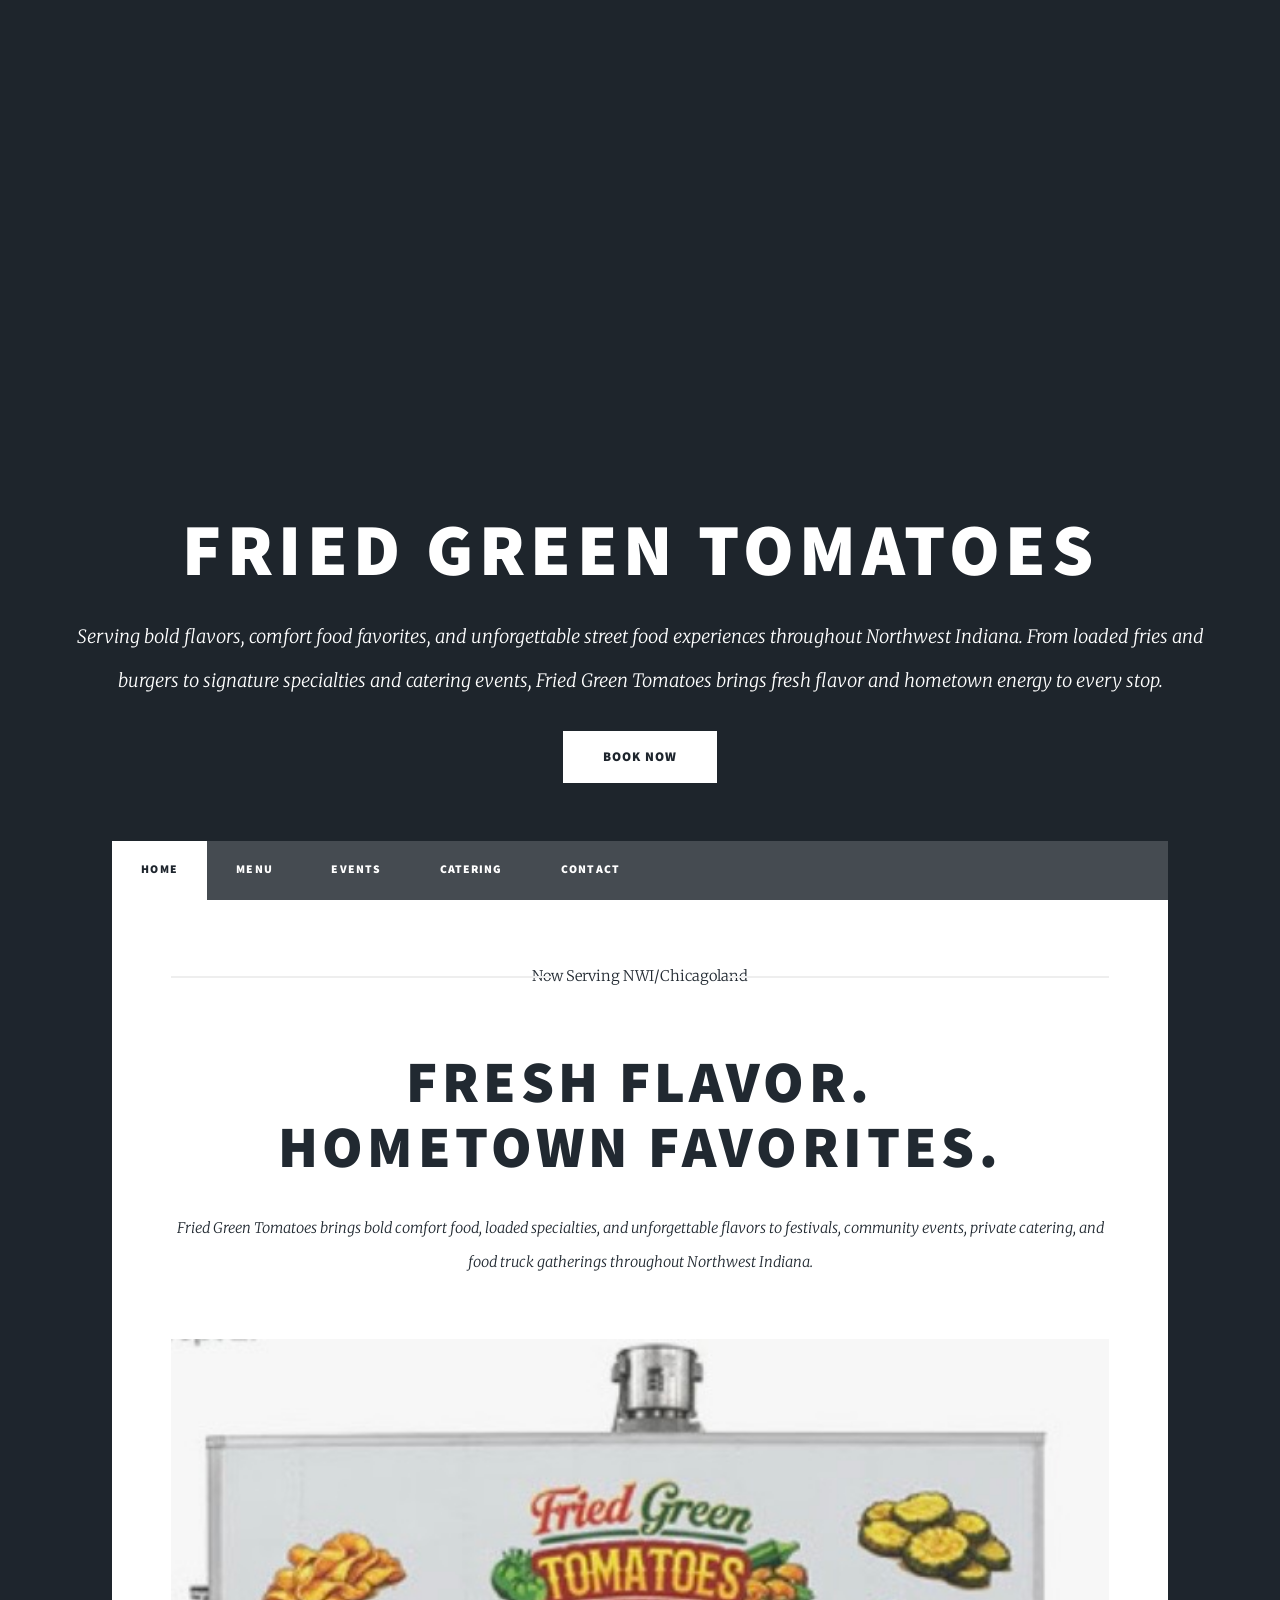
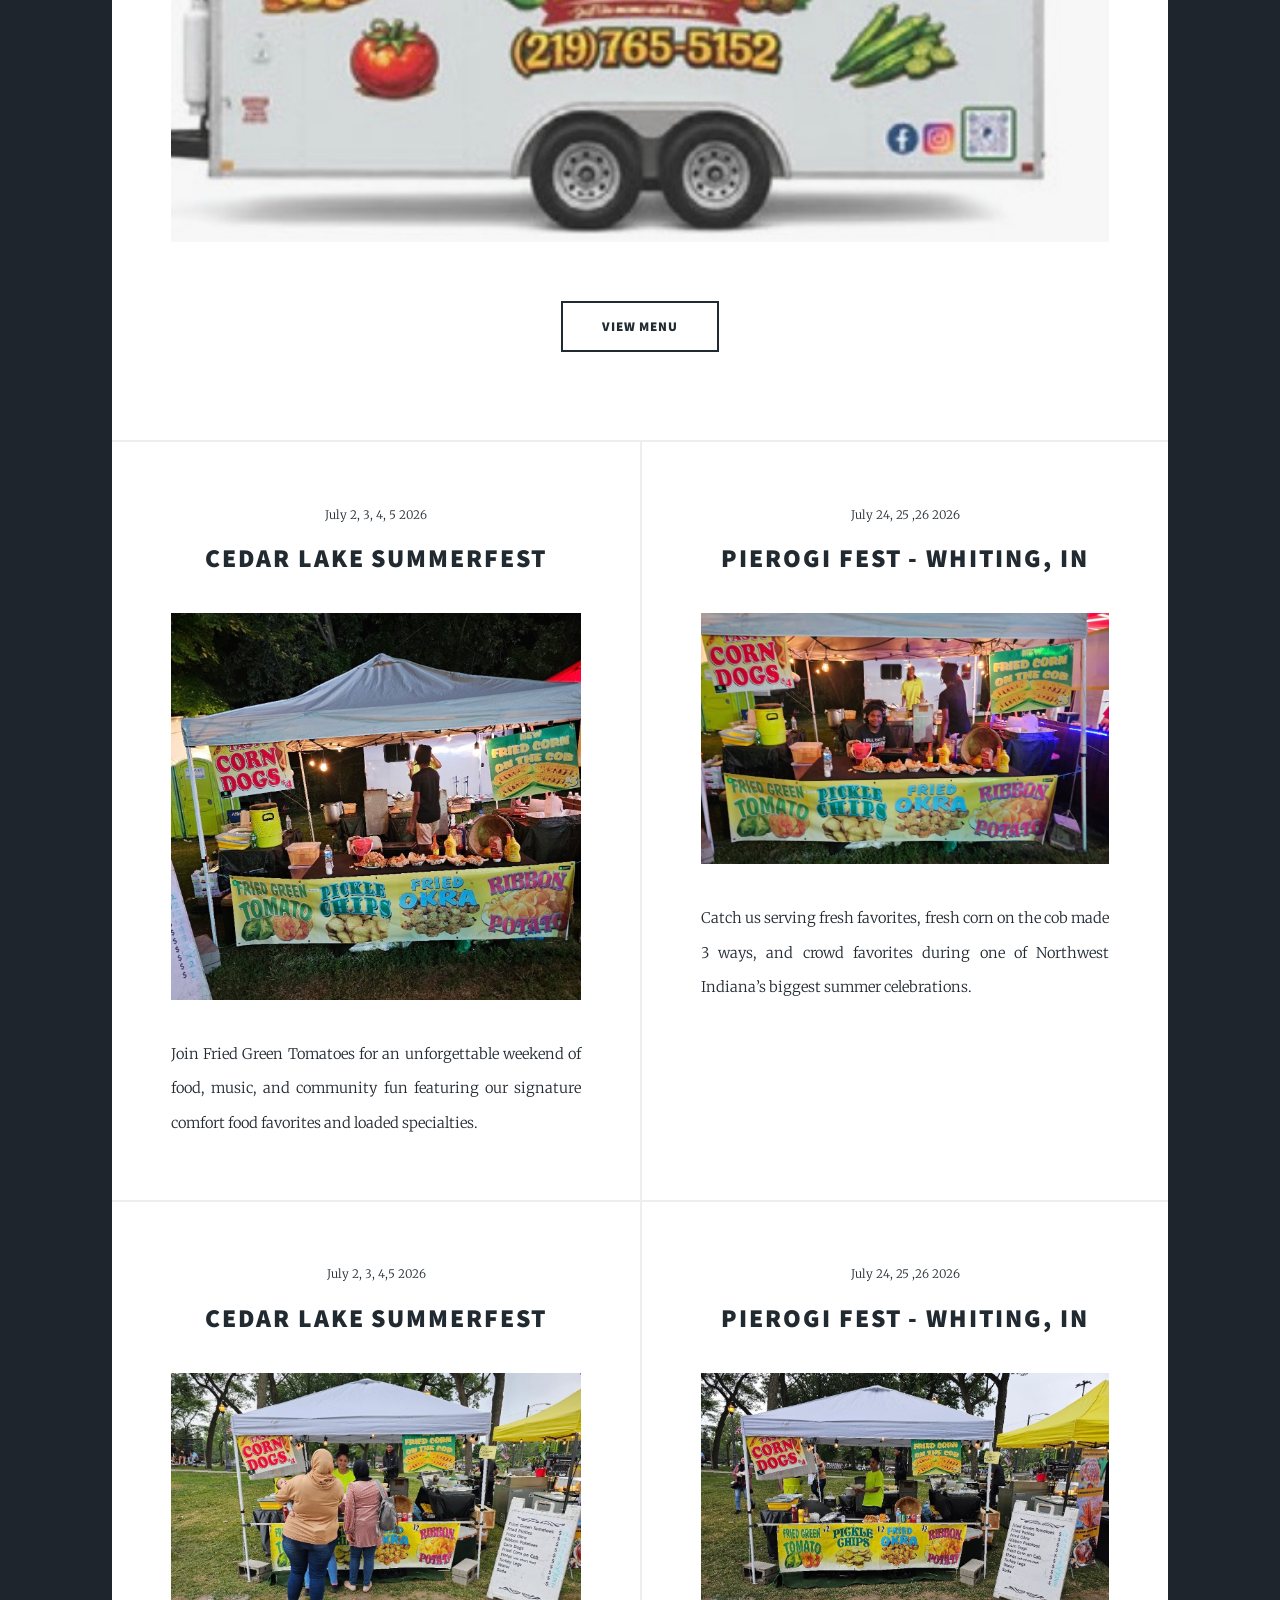
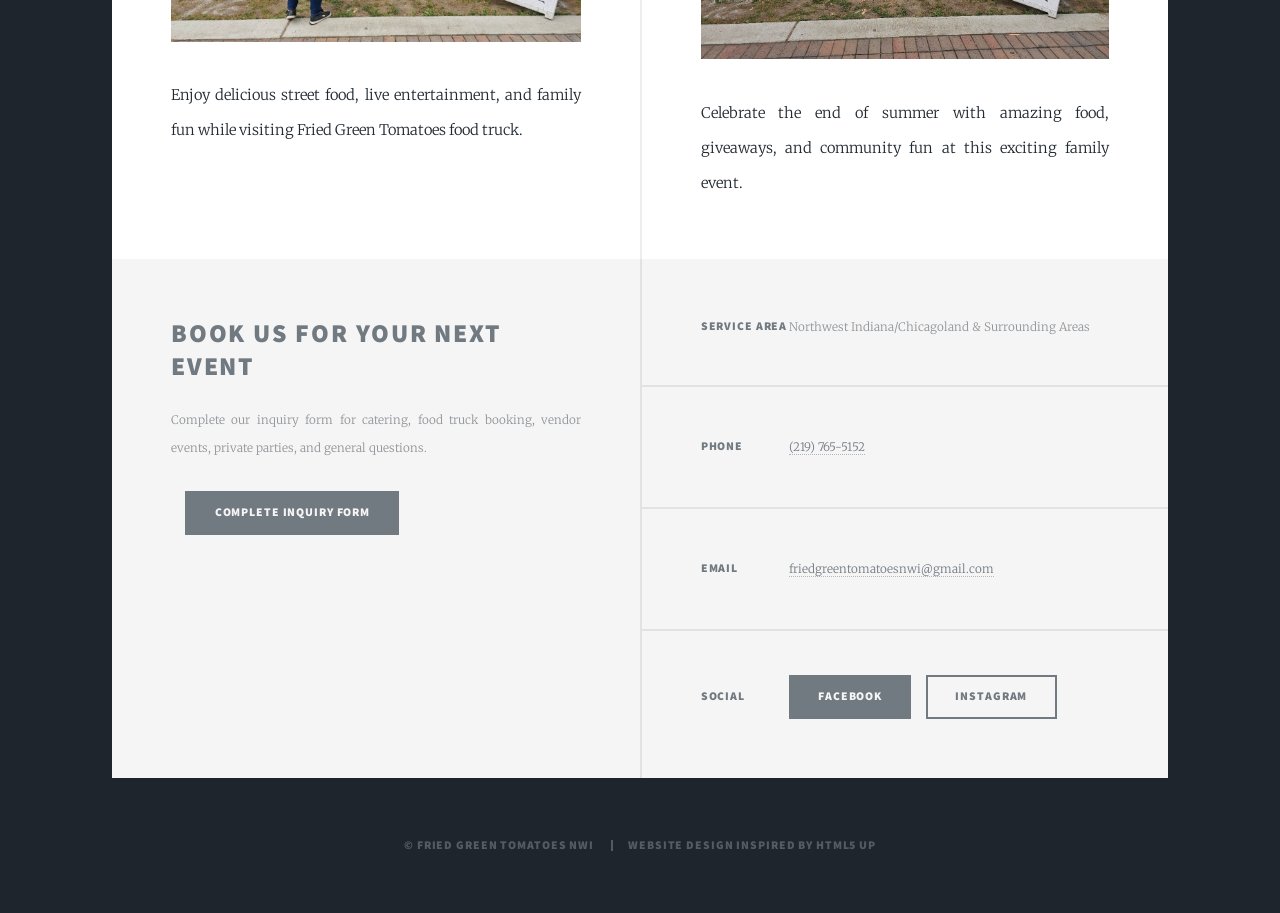
==== index.html @ 05999ffc "Update index.html" ====
<!DOCTYPE HTML>
<!--
	Massively by HTML5 UP
	html5up.net | @ajlkn
	Free for personal and commercial use under the CCA 3.0 license (html5up.net/license)
-->
<html>
	<head>
		<title>Fried Green Tomatoes</title>
		<meta charset="utf-8" />
		<meta name="viewport" content="width=device-width, initial-scale=1, user-scalable=no" />
		<link rel="stylesheet" href="main.css" />
		<noscript><link rel="stylesheet" href="noscript.css" /></noscript>
	</head>
	<body>

		<!-- Wrapper -->
			<div id="wrapper">

				<!-- Intro -->
				<div id="intro">

	<h1>
		Fried Green Tomatoes
	</h1>

	<p>
		Serving bold flavors, comfort food favorites, and unforgettable street food experiences throughout Northwest Indiana. From loaded fries and burgers to signature specialties and catering events, Fried Green Tomatoes brings fresh flavor and hometown energy to every stop.
	</p>

<ul class="actions special">

	<li>
		<a href="https://forms.gle/6S4tZ8KKBDBMqDVV6"
		class="button primary large"
		target="_blank">

			Book Now

		</a>
	</li>

</ul>

</div>

				<!-- Header -->
					<header id="header">
	<a href="index.html" class="logo">Fried Green Tomatoes</a>
</header>

				<!-- Nav -->
					<nav id="nav">
	<ul class="links">

		<li class="active">
			<a href="index.html">Home</a>
		</li>

		<li>
			<a href="menu.html">Menu</a>
		</li>

		<li>
			<a href="events.html">Events</a>
		</li>

		<li>
			<a href="catering.html">Catering</a>
		</li>

		<li>
			<a href="contact.html">Contact</a>
		</li>

	</ul>
						
					</nav>

				<!-- Main -->
					<div id="main">

						<!-- Featured Post -->
							<article class="post featured">

	<header class="major">

		<span class="date">
			Now Serving NWI/Chicagoland
		</span>

		<h2>
			<a href="#">
				Fresh Flavor.<br />
				Hometown Favorites.
			</a>
		</h2>

		<p>
			Fried Green Tomatoes brings bold comfort food, loaded specialties,
			and unforgettable flavors to festivals, community events, private
			catering, and food truck gatherings throughout Northwest Indiana.
		</p>

	</header>

	<a href="#" class="image main">
		<img src="truck.jpeg" alt="Fried Green Tomatoes Food Truck" />
	</a>

	<ul class="actions special">
		<li>
			<a href="menu.html" class="button large">
				View Menu
			</a>
		</li>
	</ul>

</article>

						<!-- Posts -->
							<section class="posts">

	<article>
		<header>
			<span class="date">July 2, 3, 4, 5  2026</span>

			<h2>
				Cedar Lake Summerfest
			</h2>
		</header>

		<a href="#" class="image fit">
			<img src="stand3.jpeg" alt="Taste of Chicago Festival" />
		</a>

		<p>
			Join Fried Green Tomatoes for an unforgettable weekend of food, music, and community fun featuring our signature comfort food favorites and loaded specialties.
		</p>
	</article>

	<article>
		<header>
			<span class="date">July 24, 25 ,26  2026</span>

			<h2>
				Pierogi Fest - Whiting, IN
			</h2>
		</header>

		<a href="#" class="image fit">
			<img src="stand4.jpeg" alt="NWI Summer Fest" />
		</a>

		<p>
			Catch us serving fresh favorites, fresh corn on the cob made 3 ways, and crowd favorites during one of Northwest Indiana’s biggest summer celebrations.
		</p>
	</article>

	<article>
		<header>
			<span class="date">July 2, 3, 4,5  2026</span>

			<h2>
				Cedar Lake Summerfest
			</h2>
		</header>

		<a href="#" class="image fit">
			<img src="stand5.jpeg" alt="Food Truck Rally" />
		</a>

		<p>
			Enjoy delicious street food, live entertainment, and family fun while visiting Fried Green Tomatoes food truck.
		</p>
	</article>

	<article>
		<header>
			<span class="date">July 24, 25 ,26   2026</span>

			<h2>
				Pierogi Fest - Whiting, IN
			</h2>
		</header>

		<a href="#" class="image fit">
			<img src="stand6.jpeg" alt="Back To School Bash" />
		</a>

		<p>
			Celebrate the end of summer with amazing food, giveaways, and community fun at this exciting family event.
		</p>
	</article>

</section>

						<!-- Footer -->
							

					</div>

				<!-- Footer -->
					<footer id="footer">
						<section>
	<h2>Book Us For Your Next Event</h2>

	<p>
		Complete our inquiry form for catering, food truck booking,
		vendor events, private parties, and general questions.
	</p>

	<ul class="actions">
		<li>
			<a href="<section>
	<h2>Book Us For Your Next Event</h2>

	<p>
		Complete our inquiry form for catering, food truck booking,
		vendor events, private parties, and general questions.
	</p>

	<ul class="actions">
		<li>
			<a href="YOUR_GOOGLE_FORM_LINK_HERE" class="button primary" target="_blank">
				Complete Inquiry Form
			</a>
		</li>
	</ul>
</section>
			</a>
		</li>
	</ul>
</section>
						<section class="split contact">
							<section class="alt">
								<h3>Service Area</h3>
<p>Northwest Indiana/Chicagoland & Surrounding Areas</p>
							</section>
							<section>
								<h3>Phone</h3>
<p><a href="tel:12197655152">(219) 765-5152</a></p>
							</section>
							<section>
								<h3>Email</h3>
<p><a href="mailto:friedgreentomatoesnwi@gmail.com">
friedgreentomatoesnwi@gmail.com
</a></p>
							</section>
							<section>
								<h3>Social</h3>
								<ul class="actions">

	<li>
		<a href="https://www.facebook.com/share/19yh5jA9Bz/?mibextid=wwXIfr"
		class="button primary"
		target="_blank">

			Facebook

		</a>
	</li>

	<li>
		<a href="YOUR_INSTAGRAM_LINK"
		class="button"
		target="_blank">

			Instagram

		</a>
	</li>

</ul>
							</section>
						</section>
					</footer>

				<div id="copyright">
	<ul>
		<li>&copy; Fried Green Tomatoes NWI</li>
		<li>Website Design Inspired by HTML5 UP</li>
	</ul>
</div>

			</div>

		<!-- Scripts -->
			<script src="jquery.min.js"></script>
			<script src="jquery.scrollex.min.js"></script>
			<script src="jquery.scrolly.min.js"></script>
			<script src="browser.min.js"></script>
			<script src="breakpoints.min.js"></script>
			<script src="util.js"></script>
			<script src="main.js"></script>

	</body>
</html>
---- main.css ----
@import url(fontawesome-all.min.css);
@import url("https://fonts.googleapis.com/css?family=Merriweather:300,700,300italic,700italic|Source+Sans+Pro:900");

/*
	Massively by HTML5 UP
	html5up.net | @ajlkn
	Free for personal and commercial use under the CCA 3.0 license (html5up.net/license)
*/

html, body, div, span, applet, object,
iframe, h1, h2, h3, h4, h5, h6, p, blockquote,
pre, a, abbr, acronym, address, big, cite,
code, del, dfn, em, img, ins, kbd, q, s, samp,
small, strike, strong, sub, sup, tt, var, b,
u, i, center, dl, dt, dd, ol, ul, li, fieldset,
form, label, legend, table, caption, tbody,
tfoot, thead, tr, th, td, article, aside,
canvas, details, embed, figure, figcaption,
footer, header, hgroup, menu, nav, output, ruby,
section, summary, time, mark, audio, video {
	margin: 0;
	padding: 0;
	border: 0;
	font-size: 100%;
	font: inherit;
	vertical-align: baseline;}

article, aside, details, figcaption, figure,
footer, header, hgroup, menu, nav, section {
	display: block;}

body {
	line-height: 1;
}

ol, ul {
	list-style: none;
}

blockquote, q {
	quotes: none;
}

	blockquote:before, blockquote:after, q:before, q:after {
		content: '';
		content: none;
	}

table {
	border-collapse: collapse;
	border-spacing: 0;
}

body {
	-webkit-text-size-adjust: none;
}

mark {
	background-color: transparent;
	color: inherit;
}

input::-moz-focus-inner {
	border: 0;
	padding: 0;
}

input, select, textarea {
	-moz-appearance: none;
	-webkit-appearance: none;
	-ms-appearance: none;
	appearance: none;
}

/* Basic */

	@-ms-viewport {
		width: device-width;
	}

	body {
		-ms-overflow-style: scrollbar;
	}

	@media screen and (max-width: 480px) {

		html, body {
			min-width: 320px;
		}

	}

	html {
		box-sizing: border-box;
	}

	*, *:before, *:after {
		box-sizing: inherit;
	}

	body {
		background-color: #1e252d;
	}

		body.is-preload *, body.is-preload *:before, body.is-preload *:after {
			-moz-animation: none !important;
			-webkit-animation: none !important;
			-ms-animation: none !important;
			animation: none !important;
			-moz-transition: none !important;
			-webkit-transition: none !important;
			-ms-transition: none !important;
			transition: none !important;
		}

/* Type */

	html {
		font-size: 16pt;
	}

		@media screen and (max-width: 1680px) {

			html {
				font-size: 12pt;
			}

		}

		@media screen and (max-width: 1280px) {

			html {
				font-size: 11pt;
			}

		}

		@media screen and (max-width: 360px) {

			html {
				font-size: 10pt;
			}

		}

	body {
		color: #212931;
	}

	body, input, select, textarea {
		font-family: "Merriweather", Georgia, serif;
		font-weight: 300;
		font-size: 1rem;
		line-height: 2.375;
	}

	a {
		-moz-transition: color 0.2s ease-in-out, background-color 0.2s ease-in-out, border-color 0.2s ease-in-out, box-shadow 0.2s ease-in-out;
		-webkit-transition: color 0.2s ease-in-out, background-color 0.2s ease-in-out, border-color 0.2s ease-in-out, box-shadow 0.2s ease-in-out;
		-ms-transition: color 0.2s ease-in-out, background-color 0.2s ease-in-out, border-color 0.2s ease-in-out, box-shadow 0.2s ease-in-out;
		transition: color 0.2s ease-in-out, background-color 0.2s ease-in-out, border-color 0.2s ease-in-out, box-shadow 0.2s ease-in-out;
		border-bottom: dotted 1px;
		text-decoration: none;
	}

		a:hover {
			border-bottom-color: transparent;
		}

	strong, b {
		font-weight: 600;
	}

	em, i {
		font-style: italic;
	}

	p {
		text-align: justify;
		margin: 0 0 2rem 0;
	}

	h1, h2, h3, h4, h5, h6 {
		font-family: "Source Sans Pro", Helvetica, sans-serif;
		font-weight: 900;
		line-height: 1.5;
		letter-spacing: 0.075em;
		text-transform: uppercase;
		margin: 0 0 1rem 0;
	}

		h1 a, h2 a, h3 a, h4 a, h5 a, h6 a {
			border-bottom: 0;
			color: inherit;
			text-decoration: none;
		}

	h1 {
		font-size: 4rem;
		line-height: 1.1;
		margin: 0 0 2rem 0;
	}

	h2 {
		font-size: 1.75rem;
		line-height: 1.3;
		margin: 0 0 1.5rem 0;
	}

	h3 {
		font-size: 1.25rem;
		margin: 0 0 1.5rem 0;
	}

	h4 {
		font-size: 1rem;
	}

	h5 {
		font-size: 0.9rem;
	}

	h6 {
		font-size: 0.8rem;
	}

	sub {
		font-size: 0.8rem;
		position: relative;
		top: 0.5rem;
	}

	sup {
		font-size: 0.8rem;
		position: relative;
		top: -0.5rem;
	}

	blockquote {
		border-left: solid 4px;
		font-style: italic;
		margin: 0 0 2rem 0;
		padding: 0.5rem 0 0.5rem 2rem;
	}

	code {
		border: solid 2px;
		font-family: "Courier New", monospace;
		font-size: 0.9rem;
		margin: 0 0.25rem;
		padding: 0.25rem 0.65rem;
	}

	pre {
		-webkit-overflow-scrolling: touch;
		font-family: "Courier New", monospace;
		font-size: 0.9rem;
		margin: 0 0 2rem 0;
	}

		pre code {
			display: block;
			line-height: 1.75;
			padding: 1rem 1.5rem;
			overflow-x: auto;
		}

	hr {
		border: 0;
		border-bottom: solid 2px;
		margin: 3rem 0;
	}

		hr.major {
			margin: 5rem 0;
		}

	.align-left {
		text-align: left;
	}

	.align-center {
		text-align: center;
	}

	.align-right {
		text-align: right;
	}

	input, select, textarea {
		color: #212931;
	}

	a {
		color: #212931;
		border-bottom-color: rgba(33, 41, 49, 0.5);
	}

		a:hover {
			border-bottom-color: transparent;
			color: #18bfef !important;
		}

	strong, b {
		color: #212931;
	}

	h1, h2, h3, h4, h5, h6 {
		color: #212931;
	}

	blockquote {
		border-left-color: #eeeeee;
	}

	code {
		background: rgba(220, 220, 220, 0.25);
		border-color: #eeeeee;
	}

	hr {
		border-bottom-color: #eeeeee;
	}

/* Row */

	.row {
		display: flex;
		flex-wrap: wrap;
		box-sizing: border-box;
		align-items: stretch;
	}

		.row > * {
			box-sizing: border-box;
		}

		.row.gtr-uniform > * > :last-child {
			margin-bottom: 0;
		}

		.row.aln-left {
			justify-content: flex-start;
		}

		.row.aln-center {
			justify-content: center;
		}

		.row.aln-right {
			justify-content: flex-end;
		}

		.row.aln-top {
			align-items: flex-start;
		}

		.row.aln-middle {
			align-items: center;
		}

		.row.aln-bottom {
			align-items: flex-end;
		}

		.row > .imp {
			order: -1;
		}

		.row > .col-1 {
			width: 8.33333%;
		}

		.row > .off-1 {
			margin-left: 8.33333%;
		}

		.row > .col-2 {
			width: 16.66667%;
		}

		.row > .off-2 {
			margin-left: 16.66667%;
		}

		.row > .col-3 {
			width: 25%;
		}

		.row > .off-3 {
			margin-left: 25%;
		}

		.row > .col-4 {
			width: 33.33333%;
		}

		.row > .off-4 {
			margin-left: 33.33333%;
		}

		.row > .col-5 {
			width: 41.66667%;
		}

		.row > .off-5 {
			margin-left: 41.66667%;
		}

		.row > .col-6 {
			width: 50%;
		}

		.row > .off-6 {
			margin-left: 50%;
		}

		.row > .col-7 {
			width: 58.33333%;
		}

		.row > .off-7 {
			margin-left: 58.33333%;
		}

		.row > .col-8 {
			width: 66.66667%;
		}

		.row > .off-8 {
			margin-left: 66.66667%;
		}

		.row > .col-9 {
			width: 75%;
		}

		.row > .off-9 {
			margin-left: 75%;
		}

		.row > .col-10 {
			width: 83.33333%;
		}

		.row > .off-10 {
			margin-left: 83.33333%;
		}

		.row > .col-11 {
			width: 91.66667%;
		}

		.row > .off-11 {
			margin-left: 91.66667%;
		}

		.row > .col-12 {
			width: 100%;
		}

		.row > .off-12 {
			margin-left: 100%;
		}

		.row.gtr-0 {
			margin-top: 0;
			margin-left: 0rem;
		}

			.row.gtr-0 > * {
				padding: 0 0 0 0rem;
			}

			.row.gtr-0.gtr-uniform {
				margin-top: 0rem;
			}

				.row.gtr-0.gtr-uniform > * {
					padding-top: 0rem;
				}

		.row.gtr-25 {
			margin-top: 0;
			margin-left: -0.375rem;
		}

			.row.gtr-25 > * {
				padding: 0 0 0 0.375rem;
			}

			.row.gtr-25.gtr-uniform {
				margin-top: -0.375rem;
			}

				.row.gtr-25.gtr-uniform > * {
					padding-top: 0.375rem;
				}

		.row.gtr-50 {
			margin-top: 0;
			margin-left: -0.75rem;
		}

			.row.gtr-50 > * {
				padding: 0 0 0 0.75rem;
			}

			.row.gtr-50.gtr-uniform {
				margin-top: -0.75rem;
			}

				.row.gtr-50.gtr-uniform > * {
					padding-top: 0.75rem;
				}

		.row {
			margin-top: 0;
			margin-left: -1.5rem;
		}

			.row > * {
				padding: 0 0 0 1.5rem;
			}

			.row.gtr-uniform {
				margin-top: -1.5rem;
			}

				.row.gtr-uniform > * {
					padding-top: 1.5rem;
				}

		.row.gtr-150 {
			margin-top: 0;
			margin-left: -2.25rem;
		}

			.row.gtr-150 > * {
				padding: 0 0 0 2.25rem;
			}

			.row.gtr-150.gtr-uniform {
				margin-top: -2.25rem;
			}

				.row.gtr-150.gtr-uniform > * {
					padding-top: 2.25rem;
				}

		.row.gtr-200 {
			margin-top: 0;
			margin-left: -3rem;
		}

			.row.gtr-200 > * {
				padding: 0 0 0 3rem;
			}

			.row.gtr-200.gtr-uniform {
				margin-top: -3rem;
			}

				.row.gtr-200.gtr-uniform > * {
					padding-top: 3rem;
				}

		@media screen and (max-width: 1680px) {

			.row {
				display: flex;
				flex-wrap: wrap;
				box-sizing: border-box;
				align-items: stretch;
			}

				.row > * {
					box-sizing: border-box;
				}

				.row.gtr-uniform > * > :last-child {
					margin-bottom: 0;
				}

				.row.aln-left {
					justify-content: flex-start;
				}

				.row.aln-center {
					justify-content: center;
				}

				.row.aln-right {
					justify-content: flex-end;
				}

				.row.aln-top {
					align-items: flex-start;
				}

				.row.aln-middle {
					align-items: center;
				}

				.row.aln-bottom {
					align-items: flex-end;
				}

				.row > .imp-xlarge {
					order: -1;
				}

				.row > .col-1-xlarge {
					width: 8.33333%;
				}

				.row > .off-1-xlarge {
					margin-left: 8.33333%;
				}

				.row > .col-2-xlarge {
					width: 16.66667%;
				}

				.row > .off-2-xlarge {
					margin-left: 16.66667%;
				}

				.row > .col-3-xlarge {
					width: 25%;
				}

				.row > .off-3-xlarge {
					margin-left: 25%;
				}

				.row > .col-4-xlarge {
					width: 33.33333%;
				}

				.row > .off-4-xlarge {
					margin-left: 33.33333%;
				}

				.row > .col-5-xlarge {
					width: 41.66667%;
				}

				.row > .off-5-xlarge {
					margin-left: 41.66667%;
				}

				.row > .col-6-xlarge {
					width: 50%;
				}

				.row > .off-6-xlarge {
					margin-left: 50%;
				}

				.row > .col-7-xlarge {
					width: 58.33333%;
				}

				.row > .off-7-xlarge {
					margin-left: 58.33333%;
				}

				.row > .col-8-xlarge {
					width: 66.66667%;
				}

				.row > .off-8-xlarge {
					margin-left: 66.66667%;
				}

				.row > .col-9-xlarge {
					width: 75%;
				}

				.row > .off-9-xlarge {
					margin-left: 75%;
				}

				.row > .col-10-xlarge {
					width: 83.33333%;
				}

				.row > .off-10-xlarge {
					margin-left: 83.33333%;
				}

				.row > .col-11-xlarge {
					width: 91.66667%;
				}

				.row > .off-11-xlarge {
					margin-left: 91.66667%;
				}

				.row > .col-12-xlarge {
					width: 100%;
				}

				.row > .off-12-xlarge {
					margin-left: 100%;
				}

				.row.gtr-0 {
					margin-top: 0;
					margin-left: 0rem;
				}

					.row.gtr-0 > * {
						padding: 0 0 0 0rem;
					}

					.row.gtr-0.gtr-uniform {
						margin-top: 0rem;
					}

						.row.gtr-0.gtr-uniform > * {
							padding-top: 0rem;
						}

				.row.gtr-25 {
					margin-top: 0;
					margin-left: -0.375rem;
				}

					.row.gtr-25 > * {
						padding: 0 0 0 0.375rem;
					}

					.row.gtr-25.gtr-uniform {
						margin-top: -0.375rem;
					}

						.row.gtr-25.gtr-uniform > * {
							padding-top: 0.375rem;
						}

				.row.gtr-50 {
					margin-top: 0;
					margin-left: -0.75rem;
				}

					.row.gtr-50 > * {
						padding: 0 0 0 0.75rem;
					}

					.row.gtr-50.gtr-uniform {
						margin-top: -0.75rem;
					}

						.row.gtr-50.gtr-uniform > * {
							padding-top: 0.75rem;
						}

				.row {
					margin-top: 0;
					margin-left: -1.5rem;
				}

					.row > * {
						padding: 0 0 0 1.5rem;
					}

					.row.gtr-uniform {
						margin-top: -1.5rem;
					}

						.row.gtr-uniform > * {
							padding-top: 1.5rem;
						}

				.row.gtr-150 {
					margin-top: 0;
					margin-left: -2.25rem;
				}

					.row.gtr-150 > * {
						padding: 0 0 0 2.25rem;
					}

					.row.gtr-150.gtr-uniform {
						margin-top: -2.25rem;
					}

						.row.gtr-150.gtr-uniform > * {
							padding-top: 2.25rem;
						}

				.row.gtr-200 {
					margin-top: 0;
					margin-left: -3rem;
				}

					.row.gtr-200 > * {
						padding: 0 0 0 3rem;
					}

					.row.gtr-200.gtr-uniform {
						margin-top: -3rem;
					}

						.row.gtr-200.gtr-uniform > * {
							padding-top: 3rem;
						}

		}

		@media screen and (max-width: 1280px) {

			.row {
				display: flex;
				flex-wrap: wrap;
				box-sizing: border-box;
				align-items: stretch;
			}

				.row > * {
					box-sizing: border-box;
				}

				.row.gtr-uniform > * > :last-child {
					margin-bottom: 0;
				}

				.row.aln-left {
					justify-content: flex-start;
				}

				.row.aln-center {
					justify-content: center;
				}

				.row.aln-right {
					justify-content: flex-end;
				}

				.row.aln-top {
					align-items: flex-start;
				}

				.row.aln-middle {
					align-items: center;
				}

				.row.aln-bottom {
					align-items: flex-end;
				}

				.row > .imp-large {
					order: -1;
				}

				.row > .col-1-large {
					width: 8.33333%;
				}

				.row > .off-1-large {
					margin-left: 8.33333%;
				}

				.row > .col-2-large {
					width: 16.66667%;
				}

				.row > .off-2-large {
					margin-left: 16.66667%;
				}

				.row > .col-3-large {
					width: 25%;
				}

				.row > .off-3-large {
					margin-left: 25%;
				}

				.row > .col-4-large {
					width: 33.33333%;
				}

				.row > .off-4-large {
					margin-left: 33.33333%;
				}

				.row > .col-5-large {
					width: 41.66667%;
				}

				.row > .off-5-large {
					margin-left: 41.66667%;
				}

				.row > .col-6-large {
					width: 50%;
				}

				.row > .off-6-large {
					margin-left: 50%;
				}

				.row > .col-7-large {
					width: 58.33333%;
				}

				.row > .off-7-large {
					margin-left: 58.33333%;
				}

				.row > .col-8-large {
					width: 66.66667%;
				}

				.row > .off-8-large {
					margin-left: 66.66667%;
				}

				.row > .col-9-large {
					width: 75%;
				}

				.row > .off-9-large {
					margin-left: 75%;
				}

				.row > .col-10-large {
					width: 83.33333%;
				}

				.row > .off-10-large {
					margin-left: 83.33333%;
				}

				.row > .col-11-large {
					width: 91.66667%;
				}

				.row > .off-11-large {
					margin-left: 91.66667%;
				}

				.row > .col-12-large {
					width: 100%;
				}

				.row > .off-12-large {
					margin-left: 100%;
				}

				.row.gtr-0 {
					margin-top: 0;
					margin-left: 0rem;
				}

					.row.gtr-0 > * {
						padding: 0 0 0 0rem;
					}

					.row.gtr-0.gtr-uniform {
						margin-top: 0rem;
					}

						.row.gtr-0.gtr-uniform > * {
							padding-top: 0rem;
						}

				.row.gtr-25 {
					margin-top: 0;
					margin-left: -0.375rem;
				}

					.row.gtr-25 > * {
						padding: 0 0 0 0.375rem;
					}

					.row.gtr-25.gtr-uniform {
						margin-top: -0.375rem;
					}

						.row.gtr-25.gtr-uniform > * {
							padding-top: 0.375rem;
						}

				.row.gtr-50 {
					margin-top: 0;
					margin-left: -0.75rem;
				}

					.row.gtr-50 > * {
						padding: 0 0 0 0.75rem;
					}

					.row.gtr-50.gtr-uniform {
						margin-top: -0.75rem;
					}

						.row.gtr-50.gtr-uniform > * {
							padding-top: 0.75rem;
						}

				.row {
					margin-top: 0;
					margin-left: -1.5rem;
				}

					.row > * {
						padding: 0 0 0 1.5rem;
					}

					.row.gtr-uniform {
						margin-top: -1.5rem;
					}

						.row.gtr-uniform > * {
							padding-top: 1.5rem;
						}

				.row.gtr-150 {
					margin-top: 0;
					margin-left: -2.25rem;
				}

					.row.gtr-150 > * {
						padding: 0 0 0 2.25rem;
					}

					.row.gtr-150.gtr-uniform {
						margin-top: -2.25rem;
					}

						.row.gtr-150.gtr-uniform > * {
							padding-top: 2.25rem;
						}

				.row.gtr-200 {
					margin-top: 0;
					margin-left: -3rem;
				}

					.row.gtr-200 > * {
						padding: 0 0 0 3rem;
					}

					.row.gtr-200.gtr-uniform {
						margin-top: -3rem;
					}

						.row.gtr-200.gtr-uniform > * {
							padding-top: 3rem;
						}

		}

		@media screen and (max-width: 980px) {

			.row {
				display: flex;
				flex-wrap: wrap;
				box-sizing: border-box;
				align-items: stretch;
			}

				.row > * {
					box-sizing: border-box;
				}

				.row.gtr-uniform > * > :last-child {
					margin-bottom: 0;
				}

				.row.aln-left {
					justify-content: flex-start;
				}

				.row.aln-center {
					justify-content: center;
				}

				.row.aln-right {
					justify-content: flex-end;
				}

				.row.aln-top {
					align-items: flex-start;
				}

				.row.aln-middle {
					align-items: center;
				}

				.row.aln-bottom {
					align-items: flex-end;
				}

				.row > .imp-medium {
					order: -1;
				}

				.row > .col-1-medium {
					width: 8.33333%;
				}

				.row > .off-1-medium {
					margin-left: 8.33333%;
				}

				.row > .col-2-medium {
					width: 16.66667%;
				}

				.row > .off-2-medium {
					margin-left: 16.66667%;
				}

				.row > .col-3-medium {
					width: 25%;
				}

				.row > .off-3-medium {
					margin-left: 25%;
				}

				.row > .col-4-medium {
					width: 33.33333%;
				}

				.row > .off-4-medium {
					margin-left: 33.33333%;
				}

				.row > .col-5-medium {
					width: 41.66667%;
				}

				.row > .off-5-medium {
					margin-left: 41.66667%;
				}

				.row > .col-6-medium {
					width: 50%;
				}

				.row > .off-6-medium {
					margin-left: 50%;
				}

				.row > .col-7-medium {
					width: 58.33333%;
				}

				.row > .off-7-medium {
					margin-left: 58.33333%;
				}

				.row > .col-8-medium {
					width: 66.66667%;
				}

				.row > .off-8-medium {
					margin-left: 66.66667%;
				}

				.row > .col-9-medium {
					width: 75%;
				}

				.row > .off-9-medium {
					margin-left: 75%;
				}

				.row > .col-10-medium {
					width: 83.33333%;
				}

				.row > .off-10-medium {
					margin-left: 83.33333%;
				}

				.row > .col-11-medium {
					width: 91.66667%;
				}

				.row > .off-11-medium {
					margin-left: 91.66667%;
				}

				.row > .col-12-medium {
					width: 100%;
				}

				.row > .off-12-medium {
					margin-left: 100%;
				}

				.row.gtr-0 {
					margin-top: 0;
					margin-left: 0rem;
				}

					.row.gtr-0 > * {
						padding: 0 0 0 0rem;
					}

					.row.gtr-0.gtr-uniform {
						margin-top: 0rem;
					}

						.row.gtr-0.gtr-uniform > * {
							padding-top: 0rem;
						}

				.row.gtr-25 {
					margin-top: 0;
					margin-left: -0.375rem;
				}

					.row.gtr-25 > * {
						padding: 0 0 0 0.375rem;
					}

					.row.gtr-25.gtr-uniform {
						margin-top: -0.375rem;
					}

						.row.gtr-25.gtr-uniform > * {
							padding-top: 0.375rem;
						}

				.row.gtr-50 {
					margin-top: 0;
					margin-left: -0.75rem;
				}

					.row.gtr-50 > * {
						padding: 0 0 0 0.75rem;
					}

					.row.gtr-50.gtr-uniform {
						margin-top: -0.75rem;
					}

						.row.gtr-50.gtr-uniform > * {
							padding-top: 0.75rem;
						}

				.row {
					margin-top: 0;
					margin-left: -1.5rem;
				}

					.row > * {
						padding: 0 0 0 1.5rem;
					}

					.row.gtr-uniform {
						margin-top: -1.5rem;
					}

						.row.gtr-uniform > * {
							padding-top: 1.5rem;
						}

				.row.gtr-150 {
					margin-top: 0;
					margin-left: -2.25rem;
				}

					.row.gtr-150 > * {
						padding: 0 0 0 2.25rem;
					}

					.row.gtr-150.gtr-uniform {
						margin-top: -2.25rem;
					}

						.row.gtr-150.gtr-uniform > * {
							padding-top: 2.25rem;
						}

				.row.gtr-200 {
					margin-top: 0;
					margin-left: -3rem;
				}

					.row.gtr-200 > * {
						padding: 0 0 0 3rem;
					}

					.row.gtr-200.gtr-uniform {
						margin-top: -3rem;
					}

						.row.gtr-200.gtr-uniform > * {
							padding-top: 3rem;
						}

		}

		@media screen and (max-width: 736px) {

			.row {
				display: flex;
				flex-wrap: wrap;
				box-sizing: border-box;
				align-items: stretch;
			}

				.row > * {
					box-sizing: border-box;
				}

				.row.gtr-uniform > * > :last-child {
					margin-bottom: 0;
				}

				.row.aln-left {
					justify-content: flex-start;
				}

				.row.aln-center {
					justify-content: center;
				}

				.row.aln-right {
					justify-content: flex-end;
				}

				.row.aln-top {
					align-items: flex-start;
				}

				.row.aln-middle {
					align-items: center;
				}

				.row.aln-bottom {
					align-items: flex-end;
				}

				.row > .imp-small {
					order: -1;
				}

				.row > .col-1-small {
					width: 8.33333%;
				}

				.row > .off-1-small {
					margin-left: 8.33333%;
				}

				.row > .col-2-small {
					width: 16.66667%;
				}

				.row > .off-2-small {
					margin-left: 16.66667%;
				}

				.row > .col-3-small {
					width: 25%;
				}

				.row > .off-3-small {
					margin-left: 25%;
				}

				.row > .col-4-small {
					width: 33.33333%;
				}

				.row > .off-4-small {
					margin-left: 33.33333%;
				}

				.row > .col-5-small {
					width: 41.66667%;
				}

				.row > .off-5-small {
					margin-left: 41.66667%;
				}

				.row > .col-6-small {
					width: 50%;
				}

				.row > .off-6-small {
					margin-left: 50%;
				}

				.row > .col-7-small {
					width: 58.33333%;
				}

				.row > .off-7-small {
					margin-left: 58.33333%;
				}

				.row > .col-8-small {
					width: 66.66667%;
				}

				.row > .off-8-small {
					margin-left: 66.66667%;
				}

				.row > .col-9-small {
					width: 75%;
				}

				.row > .off-9-small {
					margin-left: 75%;
				}

				.row > .col-10-small {
					width: 83.33333%;
				}

				.row > .off-10-small {
					margin-left: 83.33333%;
				}

				.row > .col-11-small {
					width: 91.66667%;
				}

				.row > .off-11-small {
					margin-left: 91.66667%;
				}

				.row > .col-12-small {
					width: 100%;
				}

				.row > .off-12-small {
					margin-left: 100%;
				}

				.row.gtr-0 {
					margin-top: 0;
					margin-left: 0rem;
				}

					.row.gtr-0 > * {
						padding: 0 0 0 0rem;
					}

					.row.gtr-0.gtr-uniform {
						margin-top: 0rem;
					}

						.row.gtr-0.gtr-uniform > * {
							padding-top: 0rem;
						}

				.row.gtr-25 {
					margin-top: 0;
					margin-left: -0.375rem;
				}

					.row.gtr-25 > * {
						padding: 0 0 0 0.375rem;
					}

					.row.gtr-25.gtr-uniform {
						margin-top: -0.375rem;
					}

						.row.gtr-25.gtr-uniform > * {
							padding-top: 0.375rem;
						}

				.row.gtr-50 {
					margin-top: 0;
					margin-left: -0.75rem;
				}

					.row.gtr-50 > * {
						padding: 0 0 0 0.75rem;
					}

					.row.gtr-50.gtr-uniform {
						margin-top: -0.75rem;
					}

						.row.gtr-50.gtr-uniform > * {
							padding-top: 0.75rem;
						}

				.row {
					margin-top: 0;
					margin-left: -1.5rem;
				}

					.row > * {
						padding: 0 0 0 1.5rem;
					}

					.row.gtr-uniform {
						margin-top: -1.5rem;
					}

						.row.gtr-uniform > * {
							padding-top: 1.5rem;
						}

				.row.gtr-150 {
					margin-top: 0;
					margin-left: -2.25rem;
				}

					.row.gtr-150 > * {
						padding: 0 0 0 2.25rem;
					}

					.row.gtr-150.gtr-uniform {
						margin-top: -2.25rem;
					}

						.row.gtr-150.gtr-uniform > * {
							padding-top: 2.25rem;
						}

				.row.gtr-200 {
					margin-top: 0;
					margin-left: -3rem;
				}

					.row.gtr-200 > * {
						padding: 0 0 0 3rem;
					}

					.row.gtr-200.gtr-uniform {
						margin-top: -3rem;
					}

						.row.gtr-200.gtr-uniform > * {
							padding-top: 3rem;
						}

		}

		@media screen and (max-width: 480px) {

			.row {
				display: flex;
				flex-wrap: wrap;
				box-sizing: border-box;
				align-items: stretch;
			}

				.row > * {
					box-sizing: border-box;
				}

				.row.gtr-uniform > * > :last-child {
					margin-bottom: 0;
				}

				.row.aln-left {
					justify-content: flex-start;
				}

				.row.aln-center {
					justify-content: center;
				}

				.row.aln-right {
					justify-content: flex-end;
				}

				.row.aln-top {
					align-items: flex-start;
				}

				.row.aln-middle {
					align-items: center;
				}

				.row.aln-bottom {
					align-items: flex-end;
				}

				.row > .imp-xsmall {
					order: -1;
				}

				.row > .col-1-xsmall {
					width: 8.33333%;
				}

				.row > .off-1-xsmall {
					margin-left: 8.33333%;
				}

				.row > .col-2-xsmall {
					width: 16.66667%;
				}

				.row > .off-2-xsmall {
					margin-left: 16.66667%;
				}

				.row > .col-3-xsmall {
					width: 25%;
				}

				.row > .off-3-xsmall {
					margin-left: 25%;
				}

				.row > .col-4-xsmall {
					width: 33.33333%;
				}

				.row > .off-4-xsmall {
					margin-left: 33.33333%;
				}

				.row > .col-5-xsmall {
					width: 41.66667%;
				}

				.row > .off-5-xsmall {
					margin-left: 41.66667%;
				}

				.row > .col-6-xsmall {
					width: 50%;
				}

				.row > .off-6-xsmall {
					margin-left: 50%;
				}

				.row > .col-7-xsmall {
					width: 58.33333%;
				}

				.row > .off-7-xsmall {
					margin-left: 58.33333%;
				}

				.row > .col-8-xsmall {
					width: 66.66667%;
				}

				.row > .off-8-xsmall {
					margin-left: 66.66667%;
				}

				.row > .col-9-xsmall {
					width: 75%;
				}

				.row > .off-9-xsmall {
					margin-left: 75%;
				}

				.row > .col-10-xsmall {
					width: 83.33333%;
				}

				.row > .off-10-xsmall {
					margin-left: 83.33333%;
				}

				.row > .col-11-xsmall {
					width: 91.66667%;
				}

				.row > .off-11-xsmall {
					margin-left: 91.66667%;
				}

				.row > .col-12-xsmall {
					width: 100%;
				}

				.row > .off-12-xsmall {
					margin-left: 100%;
				}

				.row.gtr-0 {
					margin-top: 0;
					margin-left: 0rem;
				}

					.row.gtr-0 > * {
						padding: 0 0 0 0rem;
					}

					.row.gtr-0.gtr-uniform {
						margin-top: 0rem;
					}

						.row.gtr-0.gtr-uniform > * {
							padding-top: 0rem;
						}

				.row.gtr-25 {
					margin-top: 0;
					margin-left: -0.375rem;
				}

					.row.gtr-25 > * {
						padding: 0 0 0 0.375rem;
					}

					.row.gtr-25.gtr-uniform {
						margin-top: -0.375rem;
					}

						.row.gtr-25.gtr-uniform > * {
							padding-top: 0.375rem;
						}

				.row.gtr-50 {
					margin-top: 0;
					margin-left: -0.75rem;
				}

					.row.gtr-50 > * {
						padding: 0 0 0 0.75rem;
					}

					.row.gtr-50.gtr-uniform {
						margin-top: -0.75rem;
					}

						.row.gtr-50.gtr-uniform > * {
							padding-top: 0.75rem;
						}

				.row {
					margin-top: 0;
					margin-left: -1.5rem;
				}

					.row > * {
						padding: 0 0 0 1.5rem;
					}

					.row.gtr-uniform {
						margin-top: -1.5rem;
					}

						.row.gtr-uniform > * {
							padding-top: 1.5rem;
						}

				.row.gtr-150 {
					margin-top: 0;
					margin-left: -2.25rem;
				}

					.row.gtr-150 > * {
						padding: 0 0 0 2.25rem;
					}

					.row.gtr-150.gtr-uniform {
						margin-top: -2.25rem;
					}

						.row.gtr-150.gtr-uniform > * {
							padding-top: 2.25rem;
						}

				.row.gtr-200 {
					margin-top: 0;
					margin-left: -3rem;
				}

					.row.gtr-200 > * {
						padding: 0 0 0 3rem;
					}

					.row.gtr-200.gtr-uniform {
						margin-top: -3rem;
					}

						.row.gtr-200.gtr-uniform > * {
							padding-top: 3rem;
						}

		}

		@media screen and (max-width: 360px) {

			.row {
				display: flex;
				flex-wrap: wrap;
				box-sizing: border-box;
				align-items: stretch;
			}

				.row > * {
					box-sizing: border-box;
				}

				.row.gtr-uniform > * > :last-child {
					margin-bottom: 0;
				}

				.row.aln-left {
					justify-content: flex-start;
				}

				.row.aln-center {
					justify-content: center;
				}

				.row.aln-right {
					justify-content: flex-end;
				}

				.row.aln-top {
					align-items: flex-start;
				}

				.row.aln-middle {
					align-items: center;
				}

				.row.aln-bottom {
					align-items: flex-end;
				}

				.row > .imp-xxsmall {
					order: -1;
				}

				.row > .col-1-xxsmall {
					width: 8.33333%;
				}

				.row > .off-1-xxsmall {
					margin-left: 8.33333%;
				}

				.row > .col-2-xxsmall {
					width: 16.66667%;
				}

				.row > .off-2-xxsmall {
					margin-left: 16.66667%;
				}

				.row > .col-3-xxsmall {
					width: 25%;
				}

				.row > .off-3-xxsmall {
					margin-left: 25%;
				}

				.row > .col-4-xxsmall {
					width: 33.33333%;
				}

				.row > .off-4-xxsmall {
					margin-left: 33.33333%;
				}

				.row > .col-5-xxsmall {
					width: 41.66667%;
				}

				.row > .off-5-xxsmall {
					margin-left: 41.66667%;
				}

				.row > .col-6-xxsmall {
					width: 50%;
				}

				.row > .off-6-xxsmall {
					margin-left: 50%;
				}

				.row > .col-7-xxsmall {
					width: 58.33333%;
				}

				.row > .off-7-xxsmall {
					margin-left: 58.33333%;
				}

				.row > .col-8-xxsmall {
					width: 66.66667%;
				}

				.row > .off-8-xxsmall {
					margin-left: 66.66667%;
				}

				.row > .col-9-xxsmall {
					width: 75%;
				}

				.row > .off-9-xxsmall {
					margin-left: 75%;
				}

				.row > .col-10-xxsmall {
					width: 83.33333%;
				}

				.row > .off-10-xxsmall {
					margin-left: 83.33333%;
				}

				.row > .col-11-xxsmall {
					width: 91.66667%;
				}

				.row > .off-11-xxsmall {
					margin-left: 91.66667%;
				}

				.row > .col-12-xxsmall {
					width: 100%;
				}

				.row > .off-12-xxsmall {
					margin-left: 100%;
				}

				.row.gtr-0 {
					margin-top: 0;
					margin-left: 0rem;
				}

					.row.gtr-0 > * {
						padding: 0 0 0 0rem;
					}

					.row.gtr-0.gtr-uniform {
						margin-top: 0rem;
					}

						.row.gtr-0.gtr-uniform > * {
							padding-top: 0rem;
						}

				.row.gtr-25 {
					margin-top: 0;
					margin-left: -0.375rem;
				}

					.row.gtr-25 > * {
						padding: 0 0 0 0.375rem;
					}

					.row.gtr-25.gtr-uniform {
						margin-top: -0.375rem;
					}

						.row.gtr-25.gtr-uniform > * {
							padding-top: 0.375rem;
						}

				.row.gtr-50 {
					margin-top: 0;
					margin-left: -0.75rem;
				}

					.row.gtr-50 > * {
						padding: 0 0 0 0.75rem;
					}

					.row.gtr-50.gtr-uniform {
						margin-top: -0.75rem;
					}

						.row.gtr-50.gtr-uniform > * {
							padding-top: 0.75rem;
						}

				.row {
					margin-top: 0;
					margin-left: -1.5rem;
				}

					.row > * {
						padding: 0 0 0 1.5rem;
					}

					.row.gtr-uniform {
						margin-top: -1.5rem;
					}

						.row.gtr-uniform > * {
							padding-top: 1.5rem;
						}

				.row.gtr-150 {
					margin-top: 0;
					margin-left: -2.25rem;
				}

					.row.gtr-150 > * {
						padding: 0 0 0 2.25rem;
					}

					.row.gtr-150.gtr-uniform {
						margin-top: -2.25rem;
					}

						.row.gtr-150.gtr-uniform > * {
							padding-top: 2.25rem;
						}

				.row.gtr-200 {
					margin-top: 0;
					margin-left: -3rem;
				}

					.row.gtr-200 > * {
						padding: 0 0 0 3rem;
					}

					.row.gtr-200.gtr-uniform {
						margin-top: -3rem;
					}

						.row.gtr-200.gtr-uniform > * {
							padding-top: 3rem;
						}

		}

/* Box */

	.box {
		border: solid 2px;
		margin-bottom: 2rem;
		padding: 1.5rem;
	}

		.box > :last-child,
		.box > :last-child > :last-child,
		.box > :last-child > :last-child > :last-child {
			margin-bottom: 0;
		}

		.box.alt {
			border: 0;
			border-radius: 0;
			padding: 0;
		}

	.box {
		border-color: #eeeeee;
	}

/* Button */

	input[type="submit"],
	input[type="reset"],
	input[type="button"],
	button,
	.button {
		-moz-appearance: none;
		-webkit-appearance: none;
		-ms-appearance: none;
		appearance: none;
		-moz-transition: background-color 0.2s ease-in-out, box-shadow 0.2s ease-in-out, color 0.2s ease-in-out;
		-webkit-transition: background-color 0.2s ease-in-out, box-shadow 0.2s ease-in-out, color 0.2s ease-in-out;
		-ms-transition: background-color 0.2s ease-in-out, box-shadow 0.2s ease-in-out, color 0.2s ease-in-out;
		transition: background-color 0.2s ease-in-out, box-shadow 0.2s ease-in-out, color 0.2s ease-in-out;
		border: 0;
		border-radius: 0;
		cursor: pointer;
		display: inline-block;
		font-family: "Source Sans Pro", Helvetica, sans-serif;
		font-size: 0.8rem;
		font-weight: 900;
		letter-spacing: 0.075em;
		height: 3rem;
		line-height: 3rem;
		padding: 0 2rem;
		text-align: center;
		text-decoration: none;
		text-transform: uppercase;
		white-space: nowrap;
	}

		input[type="submit"].icon:before,
		input[type="reset"].icon:before,
		input[type="button"].icon:before,
		button.icon:before,
		.button.icon:before {
			margin-right: 0.5rem;
		}

		input[type="submit"].icon.solo,
		input[type="reset"].icon.solo,
		input[type="button"].icon.solo,
		button.icon.solo,
		.button.icon.solo {
			position: relative;
			width: 4rem;
			height: 4rem;
			line-height: 4rem;
			border-radius: 4rem;
			text-indent: 4rem;
			overflow: hidden;
			padding: 0;
			white-space: nowrap;
		}

			input[type="submit"].icon.solo:before,
			input[type="reset"].icon.solo:before,
			input[type="button"].icon.solo:before,
			button.icon.solo:before,
			.button.icon.solo:before {
				position: absolute;
				display: block;
				top: 0;
				left: 0;
				width: inherit;
				height: inherit;
				line-height: inherit;
				font-size: 1.25rem;
				margin-right: 0;
				text-align: center;
				text-indent: 0;
			}

		input[type="submit"].fit,
		input[type="reset"].fit,
		input[type="button"].fit,
		button.fit,
		.button.fit {
			width: 100%;
		}

		input[type="submit"].small,
		input[type="reset"].small,
		input[type="button"].small,
		button.small,
		.button.small {
			font-size: 0.7rem;
			height: 2.5rem;
			line-height: 2.5rem;
			padding: 0 1.5rem;
		}

		input[type="submit"].large,
		input[type="reset"].large,
		input[type="button"].large,
		button.large,
		.button.large {
			font-size: 0.9rem;
			height: 3.5rem;
			line-height: 3.5rem;
			padding: 0 2.75rem;
		}

		@media screen and (max-width: 980px) {

			input[type="submit"],
			input[type="reset"],
			input[type="button"],
			button,
			.button {
				font-size: 0.9rem;
				height: 3.25rem;
				line-height: 3.25rem;
			}

				input[type="submit"].large,
				input[type="reset"].large,
				input[type="button"].large,
				button.large,
				.button.large {
					font-size: 1rem;
					height: 3.75rem;
					line-height: 3.75rem;
				}

		}

		input[type="submit"].disabled, input[type="submit"]:disabled,
		input[type="reset"].disabled,
		input[type="reset"]:disabled,
		input[type="button"].disabled,
		input[type="button"]:disabled,
		button.disabled,
		button:disabled,
		.button.disabled,
		.button:disabled {
			pointer-events: none;
			opacity: 0.25;
		}

	input[type="submit"],
	input[type="reset"],
	input[type="button"],
	button,
	.button {
		background-color: transparent;
		box-shadow: inset 0 0 0 2px #212931;
		color: #212931 !important;
	}

		input[type="submit"]:hover,
		input[type="reset"]:hover,
		input[type="button"]:hover,
		button:hover,
		.button:hover {
			box-shadow: inset 0 0 0 2px #18bfef;
			color: #18bfef !important;
		}

		input[type="submit"].primary,
		input[type="reset"].primary,
		input[type="button"].primary,
		button.primary,
		.button.primary {
			background-color: #212931;
			box-shadow: none;
			color: #ffffff !important;
		}

			input[type="submit"].primary:hover,
			input[type="reset"].primary:hover,
			input[type="button"].primary:hover,
			button.primary:hover,
			.button.primary:hover {
				background-color: #18bfef;
			}

/* Form */

	form {
		margin: 0 0 2rem 0;
	}

		form > :last-child {
			margin-bottom: 0;
		}

		form > .fields {
			display: -moz-flex;
			display: -webkit-flex;
			display: -ms-flex;
			display: flex;
			-moz-flex-wrap: wrap;
			-webkit-flex-wrap: wrap;
			-ms-flex-wrap: wrap;
			flex-wrap: wrap;
			width: calc(100% + 3rem);
			margin: -1.5rem 0 2rem -1.5rem;
		}

			form > .fields > .field {
				-moz-flex-grow: 0;
				-webkit-flex-grow: 0;
				-ms-flex-grow: 0;
				flex-grow: 0;
				-moz-flex-shrink: 0;
				-webkit-flex-shrink: 0;
				-ms-flex-shrink: 0;
				flex-shrink: 0;
				padding: 1.5rem 0 0 1.5rem;
				width: calc(100% - 1.5rem);
			}

				form > .fields > .field.half {
					width: calc(50% - 0.75rem);
				}

				form > .fields > .field.third {
					width: calc(100%/3 - 0.5rem);
				}

				form > .fields > .field.quarter {
					width: calc(25% - 0.375rem);
				}

		@media screen and (max-width: 480px) {

			form > .fields {
				width: calc(100% + 3rem);
				margin: -1.5rem 0 2rem -1.5rem;
			}

				form > .fields > .field {
					padding: 1.5rem 0 0 1.5rem;
					width: calc(100% - 1.5rem);
				}

					form > .fields > .field.half {
						width: calc(100% - 1.5rem);
					}

					form > .fields > .field.third {
						width: calc(100% - 1.5rem);
					}

					form > .fields > .field.quarter {
						width: calc(100% - 1.5rem);
					}

		}

	label {
		display: block;
		font-family: "Source Sans Pro", Helvetica, sans-serif;
		font-weight: 900;
		line-height: 1.5;
		letter-spacing: 0.075em;
		font-size: 0.8rem;
		text-transform: uppercase;
		margin: 0 0 0.75rem 0;
	}

		@media screen and (max-width: 980px) {

			label {
				font-size: 0.9rem;
			}

		}

	input[type="text"],
	input[type="password"],
	input[type="email"],
	select,
	textarea {
		-moz-appearance: none;
		-webkit-appearance: none;
		-ms-appearance: none;
		appearance: none;
		background: transparent;
		border-radius: 0;
		border: solid 2px;
		color: inherit;
		display: block;
		outline: 0;
		padding: 0 1rem;
		text-decoration: none;
		width: 100%;
	}

		input[type="text"]:invalid,
		input[type="password"]:invalid,
		input[type="email"]:invalid,
		select:invalid,
		textarea:invalid {
			box-shadow: none;
		}

	select {
		background-size: 1.25rem;
		background-repeat: no-repeat;
		background-position: calc(100% - 1rem) center;
		height: 3rem;
		padding-right: 3rem;
		text-overflow: ellipsis;
	}

		select:focus::-ms-value {
			background-color: transparent;
		}

		select::-ms-expand {
			display: none;
		}

	input[type="text"],
	input[type="password"],
	input[type="email"],
	select {
		height: 3rem;
	}

	textarea {
		padding: 0.75rem 1rem;
	}

	input[type="checkbox"],
	input[type="radio"] {
		-moz-appearance: none;
		-webkit-appearance: none;
		-ms-appearance: none;
		appearance: none;
		display: block;
		float: left;
		margin-right: -2rem;
		opacity: 0;
		width: 1rem;
		z-index: -1;
	}

		input[type="checkbox"] + label,
		input[type="radio"] + label {
			text-decoration: none;
			cursor: pointer;
			display: inline-block;
			font-size: 1rem;
			letter-spacing: 0;
			font-family: "Merriweather", Georgia, serif;
			text-transform: none;
			font-weight: 300;
			padding-left: 2.8rem;
			padding-right: 1rem;
			position: relative;
		}

			input[type="checkbox"] + label:before,
			input[type="radio"] + label:before {
				-moz-osx-font-smoothing: grayscale;
				-webkit-font-smoothing: antialiased;
				display: inline-block;
				font-style: normal;
				font-variant: normal;
				text-rendering: auto;
				line-height: 1;
				text-transform: none !important;
				font-family: 'Font Awesome 5 Free';
				font-weight: 900;
			}

			input[type="checkbox"] + label:before,
			input[type="radio"] + label:before {
				border-radius: 0;
				border: solid 2px;
				content: '';
				display: inline-block;
				font-size: 0.8rem;
				height: 1.8rem;
				left: 0;
				line-height: 1.65rem;
				position: absolute;
				text-align: center;
				top: -0.125rem;
				width: 1.8rem;
			}

		input[type="checkbox"]:checked + label:before,
		input[type="radio"]:checked + label:before {
			content: '\f00c';
		}

	input[type="checkbox"] + label:before {
		border-radius: 0;
	}

	input[type="radio"] + label:before {
		border-radius: 100%;
	}

	::-webkit-input-placeholder {
		opacity: 1.0;
	}

	:-moz-placeholder {
		opacity: 1.0;
	}

	::-moz-placeholder {
		opacity: 1.0;
	}

	:-ms-input-placeholder {
		opacity: 1.0;
	}

	label {
		color: #212931;
	}

	input[type="text"],
	input[type="password"],
	input[type="email"],
	select,
	textarea {
		border-color: #eeeeee;
	}

		input[type="text"]:focus,
		input[type="password"]:focus,
		input[type="email"]:focus,
		select:focus,
		textarea:focus {
			border-color: #18bfef;
		}

	select {
		background-image: url("data:image/svg+xml;charset=utf8,%3Csvg xmlns='http://www.w3.org/2000/svg' width='40' height='40' preserveAspectRatio='none' viewBox='0 0 40 40'%3E%3Cpath d='M9.4,12.3l10.4,10.4l10.4-10.4c0.2-0.2,0.5-0.4,0.9-0.4c0.3,0,0.6,0.1,0.9,0.4l3.3,3.3c0.2,0.2,0.4,0.5,0.4,0.9 c0,0.4-0.1,0.6-0.4,0.9L20.7,31.9c-0.2,0.2-0.5,0.4-0.9,0.4c-0.3,0-0.6-0.1-0.9-0.4L4.3,17.3c-0.2-0.2-0.4-0.5-0.4-0.9 c0-0.4,0.1-0.6,0.4-0.9l3.3-3.3c0.2-0.2,0.5-0.4,0.9-0.4S9.1,12.1,9.4,12.3z' fill='%23eeeeee' /%3E%3C/svg%3E");
	}

		select option {
			background-color: #ffffff;
			color: #212931;
		}

	.select-wrapper:before {
		color: #eeeeee;
	}

	input[type="checkbox"] + label,
	input[type="radio"] + label {
		color: #212931;
	}

		input[type="checkbox"] + label:before,
		input[type="radio"] + label:before {
			border-color: #eeeeee;
		}

	input[type="checkbox"]:checked + label:before,
	input[type="radio"]:checked + label:before {
		background-color: #212931;
		border-color: #212931;
		color: #ffffff;
	}

	input[type="checkbox"]:focus + label:before,
	input[type="radio"]:focus + label:before {
		border-color: #18bfef;
	}

	::-webkit-input-placeholder {
		color: #909498 !important;
	}

	:-moz-placeholder {
		color: #909498 !important;
	}

	::-moz-placeholder {
		color: #909498 !important;
	}

	:-ms-input-placeholder {
		color: #909498 !important;
	}

	.formerize-placeholder {
		color: #909498 !important;
	}

/* Icon */

	.icon {
		text-decoration: none;
		border-bottom: none;
		position: relative;
	}

		.icon:before {
			-moz-osx-font-smoothing: grayscale;
			-webkit-font-smoothing: antialiased;
			display: inline-block;
			font-style: normal;
			font-variant: normal;
			text-rendering: auto;
			line-height: 1;
			text-transform: none !important;
			font-family: 'Font Awesome 5 Free';
			font-weight: 400;
		}

		.icon > .label {
			display: none;
		}

		.icon:before {
			line-height: inherit;
		}

		.icon.solid:before {
			font-weight: 900;
		}

		.icon.brands:before {
			font-family: 'Font Awesome 5 Brands';
		}

/* Image */

	.image {
		border: 0;
		display: inline-block;
		position: relative;
	}

		.image img {
			display: block;
		}

		.image.left, .image.right {
			max-width: 40%;
		}

			.image.left img, .image.right img {
				width: 100%;
			}

		.image.left {
			float: left;
			margin: 0 2rem 2rem 0;
			top: 0.75rem;
		}

		.image.right {
			float: right;
			margin: 0 0 2rem 2rem;
			top: 0.75rem;
		}

		.image.fit {
			display: block;
			margin: 2.5rem 0;
			width: 100%;
		}

			.image.fit:first-child {
				margin-top: 0;
			}

			.image.fit img {
				width: 100%;
			}

		.image.main {
			display: block;
			margin: 4rem 0;
			width: 100%;
		}

			.image.main:first-child {
				margin-top: 0;
			}

			.image.main img {
				width: 100%;
			}

		@media screen and (max-width: 736px) {

			.image.fit {
				margin: 2rem 0;
			}

			.image.main {
				margin: 2rem 0;
			}

		}

	a.image {
		overflow: hidden;
	}

		a.image img {
			-moz-transition: -moz-transform 0.2s ease-out;
			-webkit-transition: -webkit-transform 0.2s ease-out;
			-ms-transition: -ms-transform 0.2s ease-out;
			transition: transform 0.2s ease-out;
		}

		a.image:hover img {
			-moz-transform: scale(1.05);
			-webkit-transform: scale(1.05);
			-ms-transform: scale(1.05);
			transform: scale(1.05);
		}

/* Actions */

	ul.actions {
		display: -moz-flex;
		display: -webkit-flex;
		display: -ms-flex;
		display: flex;
		cursor: default;
		list-style: none;
		margin-left: -1rem;
		padding-left: 0;
	}

		ul.actions li {
			padding: 0 0 0 1rem;
			vertical-align: middle;
		}

		ul.actions.special {
			-moz-justify-content: center;
			-webkit-justify-content: center;
			-ms-justify-content: center;
			justify-content: center;
			width: 100%;
			margin-left: 0;
		}

			ul.actions.special li:first-child {
				padding-left: 0;
			}

		ul.actions.stacked {
			-moz-flex-direction: column;
			-webkit-flex-direction: column;
			-ms-flex-direction: column;
			flex-direction: column;
			margin-left: 0;
		}

			ul.actions.stacked li {
				padding: 1.3rem 0 0 0;
			}

				ul.actions.stacked li:first-child {
					padding-top: 0;
				}

		ul.actions.fit {
			width: calc(100% + 1rem);
		}

			ul.actions.fit li {
				-moz-flex-grow: 1;
				-webkit-flex-grow: 1;
				-ms-flex-grow: 1;
				flex-grow: 1;
				-moz-flex-shrink: 1;
				-webkit-flex-shrink: 1;
				-ms-flex-shrink: 1;
				flex-shrink: 1;
				width: 100%;
			}

				ul.actions.fit li > * {
					width: 100%;
				}

			ul.actions.fit.stacked {
				width: 100%;
			}

		@media screen and (max-width: 480px) {

			ul.actions:not(.fixed) {
				-moz-flex-direction: column;
				-webkit-flex-direction: column;
				-ms-flex-direction: column;
				flex-direction: column;
				margin-left: 0;
				width: 100% !important;
			}

				ul.actions:not(.fixed) li {
					-moz-flex-grow: 1;
					-webkit-flex-grow: 1;
					-ms-flex-grow: 1;
					flex-grow: 1;
					-moz-flex-shrink: 1;
					-webkit-flex-shrink: 1;
					-ms-flex-shrink: 1;
					flex-shrink: 1;
					padding: 1rem 0 0 0;
					text-align: center;
					width: 100%;
				}

					ul.actions:not(.fixed) li > * {
						width: 100%;
					}

					ul.actions:not(.fixed) li:first-child {
						padding-top: 0;
					}

					ul.actions:not(.fixed) li input[type="submit"],
					ul.actions:not(.fixed) li input[type="reset"],
					ul.actions:not(.fixed) li input[type="button"],
					ul.actions:not(.fixed) li button,
					ul.actions:not(.fixed) li .button {
						width: 100%;
					}

						ul.actions:not(.fixed) li input[type="submit"].icon:before,
						ul.actions:not(.fixed) li input[type="reset"].icon:before,
						ul.actions:not(.fixed) li input[type="button"].icon:before,
						ul.actions:not(.fixed) li button.icon:before,
						ul.actions:not(.fixed) li .button.icon:before {
							margin-left: -0.5rem;
						}

		}

/* Icons */

	ul.icons {
		cursor: default;
		list-style: none;
		padding-left: 0;
	}

		ul.icons li {
			display: inline-block;
			padding: 0 0.5rem 0 0;
			vertical-align: middle;
		}

			ul.icons li:last-child {
				padding-right: 0;
			}

			ul.icons li .icon:before {
				width: 2.25rem;
				height: 2.25rem;
				line-height: 2.25rem;
				display: inline-block;
				text-align: center;
				border-radius: 100%;
				font-size: 1.25rem;
			}

		ul.icons.alt li .icon:before {
			-moz-transition: color 0.2s ease-in-out, background-color 0.2s ease-in-out, border-color 0.2s ease-in-out, box-shadow 0.2s ease-in-out;
			-webkit-transition: color 0.2s ease-in-out, background-color 0.2s ease-in-out, border-color 0.2s ease-in-out, box-shadow 0.2s ease-in-out;
			-ms-transition: color 0.2s ease-in-out, background-color 0.2s ease-in-out, border-color 0.2s ease-in-out, box-shadow 0.2s ease-in-out;
			transition: color 0.2s ease-in-out, background-color 0.2s ease-in-out, border-color 0.2s ease-in-out, box-shadow 0.2s ease-in-out;
			font-size: 1rem;
		}

/* List */

	ol {
		list-style: decimal;
		margin: 0 0 2rem 0;
		padding-left: 1.25rem;
	}

		ol li {
			padding-left: 0.25rem;
		}

	ul {
		list-style: disc;
		margin: 0 0 2rem 0;
		padding-left: 1rem;
	}

		ul li {
			padding-left: 0.5rem;
		}

		ul.divided {
			list-style: none;
			padding-left: 0;
		}

			ul.divided li {
				border-top: solid 1px;
				padding: 0.5rem 0;
			}

				ul.divided li:first-child {
					border-top: 0;
					padding-top: 0;
				}

	dl {
		margin: 0 0 2rem 0;
	}

		dl dt {
			display: block;
			font-weight: 600;
			margin: 0 0 1rem 0;
		}

		dl dd {
			margin-left: 2rem;
		}

	ul.divided li {
		border-top-color: #eeeeee;
	}

	ul.icons li a.icon:hover:before {
		color: #18bfef;
	}

	ul.icons.alt li .icon:before {
		box-shadow: inset 0 0 0 2px #eeeeee;
	}

	ul.icons.alt li a.icon:hover:before {
		box-shadow: inset 0 0 0 2px #18bfef;
	}

/* Section/Article */

	section.special, article.special {
		text-align: center;
	}

	header {
		cursor: default;
	}

		header > .date {
			display: block;
			font-size: 0.8rem;
			height: 1;
			margin: 0 0 1rem 0;
			position: relative;
		}

		header > p {
			font-style: italic;
		}

		header > h1 + p {
			font-size: 1.1rem;
			margin-top: -0.5rem;
			line-height: 2;
		}

		header > h2 + p {
			font-size: 1rem;
			margin-top: -0.75rem;
		}

		header > h3 + p {
			font-size: 0.9rem;
			margin-top: -0.75rem;
		}

		header > h4 + p {
			font-size: 0.8rem;
			margin-top: -0.75rem;
		}

		header.major {
			margin: 0 0 4rem 0;
			text-align: center;
		}

			header.major > :last-child {
				margin-bottom: 0;
			}

			header.major > p {
				margin-top: 0;
				text-align: center;
			}

			header.major > .date {
				font-size: 1rem;
				margin: 0 0 4rem 0;
			}

				header.major > .date:before, header.major > .date:after {
					content: '';
					display: block;
					position: absolute;
					top: 50%;
					width: calc(50% - 6rem);
					border-top: solid 2px;
				}

				header.major > .date:before {
					left: 0;
				}

				header.major > .date:after {
					right: 0;
				}

		@media screen and (max-width: 980px) {

			header br {
				display: none;
			}

		}

		@media screen and (max-width: 736px) {

			header.major {
				margin: 0 0 2rem 0;
			}

		}

	header.major .date:before, header.major .date:after {
		border-top-color: #eeeeee;
	}

/* Table */

	.table-wrapper {
		-webkit-overflow-scrolling: touch;
		overflow-x: auto;
	}

	table {
		margin: 0 0 2rem 0;
		width: 100%;
	}

		table tbody tr {
			border: solid 1px;
			border-left: 0;
			border-right: 0;
		}

		table td {
			padding: 0.75rem 0.75rem;
		}

		table th {
			font-family: "Source Sans Pro", Helvetica, sans-serif;
			font-size: 0.8rem;
			font-weight: 900;
			letter-spacing: 0.075em;
			line-height: 1.5;
			padding: 0 0.75rem 0.75rem 0.75rem;
			text-align: left;
			text-transform: uppercase;
		}

			@media screen and (max-width: 980px) {

				table th {
					font-size: 0.9rem;
				}

			}

		table thead {
			border-bottom: solid 2px;
		}

		table tfoot {
			border-top: solid 2px;
		}

		table.alt {
			border-collapse: separate;
		}

			table.alt tbody tr td {
				border: solid 1px;
				border-left-width: 0;
				border-top-width: 0;
			}

				table.alt tbody tr td:first-child {
					border-left-width: 1px;
				}

			table.alt tbody tr:first-child td {
				border-top-width: 1px;
			}

			table.alt thead {
				border-bottom: 0;
			}

			table.alt tfoot {
				border-top: 0;
			}

	table tbody tr {
		border-color: #eeeeee;
	}

		table tbody tr:nth-child(2n + 1) {
			background-color: rgba(220, 220, 220, 0.25);
		}

	table th {
		color: #212931;
	}

	table thead {
		border-bottom-color: #eeeeee;
	}

	table tfoot {
		border-top-color: #eeeeee;
	}

	table.alt tbody tr td {
		border-color: #eeeeee;
	}

/* Pagination */

	.pagination {
		display: -moz-inline-flex;
		display: -webkit-inline-flex;
		display: -ms-inline-flex;
		display: inline-flex;
		-moz-user-select: none;
		-webkit-user-select: none;
		-ms-user-select: none;
		user-select: none;
		cursor: default;
		list-style: none;
		margin: 0 0 2rem 2px;
		padding: 0;
	}

		.pagination a, .pagination span {
			-moz-transition: background-color 0.2s ease-in-out, border-color 0.2s ease-in-out, box-shadow 0.2s ease-in-out, color 0.2s ease-in-out;
			-webkit-transition: background-color 0.2s ease-in-out, border-color 0.2s ease-in-out, box-shadow 0.2s ease-in-out, color 0.2s ease-in-out;
			-ms-transition: background-color 0.2s ease-in-out, border-color 0.2s ease-in-out, box-shadow 0.2s ease-in-out, color 0.2s ease-in-out;
			transition: background-color 0.2s ease-in-out, border-color 0.2s ease-in-out, box-shadow 0.2s ease-in-out, color 0.2s ease-in-out;
			border: solid 2px;
			display: inline-block;
			font-family: "Source Sans Pro", Helvetica, sans-serif;
			font-size: 0.8rem;
			font-weight: 900;
			height: 3rem;
			letter-spacing: 0.075em;
			line-height: calc(3rem - 4px);
			margin-left: -2px;
			min-width: 3rem;
			position: relative;
			text-align: center;
			text-decoration: none;
			text-transform: uppercase;
		}

		.pagination .next, .pagination .previous {
			text-decoration: none;
			padding: 0 1.75rem;
		}

			.pagination .next:before, .pagination .previous:before {
				-moz-osx-font-smoothing: grayscale;
				-webkit-font-smoothing: antialiased;
				display: inline-block;
				font-style: normal;
				font-variant: normal;
				text-rendering: auto;
				line-height: 1;
				text-transform: none !important;
				font-family: 'Font Awesome 5 Free';
				font-weight: 900;
			}

			.pagination .next:before, .pagination .previous:before {
				display: inline-block;
				color: inherit !important;
				line-height: inherit;
			}

		.pagination .previous:before {
			content: '\f104';
			margin-right: 0.9375em;
		}

		.pagination .next:before {
			content: '\f105';
			float: right;
			margin-left: 0.9375em;
		}

		@media screen and (max-width: 980px) {

			.pagination a, .pagination span {
				font-size: 0.9rem;
			}

		}

		@media screen and (max-width: 480px) {

			.pagination .page, .pagination .extra {
				display: none;
			}

		}

	.pagination a, .pagination span {
		border-color: #eeeeee;
	}

	.pagination a {
		color: #212931 !important;
	}

		.pagination a:hover {
			color: #18bfef !important;
			border-color: #18bfef;
			z-index: 1;
		}

			.pagination a:hover + a,
			.pagination a:hover + span {
				border-left-color: #18bfef;
			}

		.pagination a.active {
			background-color: #eeeeee;
		}

	.pagination span {
		color: #eeeeee;
	}

/* Wrapper */

	#wrapper {
		-moz-transition: opacity 0.5s ease;
		-webkit-transition: opacity 0.5s ease;
		-ms-transition: opacity 0.5s ease;
		transition: opacity 0.5s ease;
		position: relative;
		z-index: 1;
		overflow: hidden;
	}

		#wrapper > .bg {
			position: absolute;
			top: 0;
			left: 0;
			width: 100%;
			height: 100%;
			background-color: #212931;
			background-image: url("../../images/overlay.png"), linear-gradient(0deg, rgba(0, 0, 0, 0.1), rgba(0, 0, 0, 0.1)), url("../../images/bg.jpg");
			background-size: auto,								auto,														100% auto;
			background-position: center,								center,														top center;
			background-repeat: repeat,								no-repeat,													no-repeat;
			background-attachment: scroll,								scroll,														scroll;
			z-index: -1;
		}

			#wrapper > .bg.fixed {
				position: fixed;
				width: 100vw;
				height: 100vh;
			}

		#wrapper.fade-in:before {
			pointer-events: none;
			-moz-transition: opacity 1s ease-in-out;
			-webkit-transition: opacity 1s ease-in-out;
			-ms-transition: opacity 1s ease-in-out;
			transition: opacity 1s ease-in-out;
			-moz-transition-delay: 0.75s;
			-webkit-transition-delay: 0.75s;
			-ms-transition-delay: 0.75s;
			transition-delay: 0.75s;
			background: #1e252d;
			content: '';
			display: block;
			height: 100%;
			left: 0;
			opacity: 0;
			position: fixed;
			top: 0;
			width: 100%;
		}

		body.is-preload #wrapper.fade-in:before {
			opacity: 1;
		}

		@media screen and (orientation: portrait) {

			#wrapper > .bg {
				background-size: auto,								auto,														auto 175%;
			}

		}

/* Intro */

	#intro {
		color: #ffffff;
		padding: 8rem 4rem 6rem 4rem ;
		-moz-align-items: center;
		-webkit-align-items: center;
		-ms-align-items: center;
		align-items: center;
		display: -moz-flex;
		display: -webkit-flex;
		display: -ms-flex;
		display: flex;
		-moz-flex-direction: column;
		-webkit-flex-direction: column;
		-ms-flex-direction: column;
		flex-direction: column;
		-moz-justify-content: -moz-flex-end;
		-webkit-justify-content: -webkit-flex-end;
		-ms-justify-content: -ms-flex-end;
		justify-content: flex-end;
		-moz-transition: opacity 1s ease, -moz-transform 1s ease;
		-webkit-transition: opacity 1s ease, -webkit-transform 1s ease;
		-ms-transition: opacity 1s ease, -ms-transform 1s ease;
		transition: opacity 1s ease, transform 1s ease;
		position: relative;
		cursor: default;
		text-align: center;
		z-index: 1;
		min-height: 100vh;
	}

		#intro input, #intro select, #intro textarea {
			color: #ffffff;
		}

		#intro a {
			color: #ffffff;
			border-bottom-color: rgba(255, 255, 255, 0.5);
		}

			#intro a:hover {
				border-bottom-color: transparent;
				color: #18bfef !important;
			}

		#intro strong, #intro b {
			color: #ffffff;
		}

		#intro h1, #intro h2, #intro h3, #intro h4, #intro h5, #intro h6 {
			color: #ffffff;
		}

		#intro blockquote {
			border-left-color: #ffffff;
		}

		#intro code {
			background: rgba(255, 255, 255, 0.075);
			border-color: #ffffff;
		}

		#intro hr {
			border-bottom-color: #ffffff;
		}

		#intro input[type="submit"],
		#intro input[type="reset"],
		#intro input[type="button"],
		#intro button,
		#intro .button {
			background-color: transparent;
			box-shadow: inset 0 0 0 2px #ffffff;
			color: #ffffff !important;
		}

			#intro input[type="submit"]:hover,
			#intro input[type="reset"]:hover,
			#intro input[type="button"]:hover,
			#intro button:hover,
			#intro .button:hover {
				box-shadow: inset 0 0 0 2px #18bfef;
				color: #18bfef !important;
			}

			#intro input[type="submit"].primary,
			#intro input[type="reset"].primary,
			#intro input[type="button"].primary,
			#intro button.primary,
			#intro .button.primary {
				background-color: #ffffff;
				box-shadow: none;
				color: #1e252d !important;
			}

				#intro input[type="submit"].primary:hover,
				#intro input[type="reset"].primary:hover,
				#intro input[type="button"].primary:hover,
				#intro button.primary:hover,
				#intro .button.primary:hover {
					background-color: #18bfef;
				}

		#intro h1 {
			font-size: 5rem;
			line-height: 1;
		}

		#intro p {
			font-size: 1.25rem;
			font-style: italic;
			margin-top: -0.25rem;
			text-align: center;
		}

		#intro + #header {
			margin-top: -20rem;
		}

			#intro + #header .logo {
				-moz-transform: translateY(2rem);
				-webkit-transform: translateY(2rem);
				-ms-transform: translateY(2rem);
				transform: translateY(2rem);
				opacity: 0;
				visibility: hidden;
			}

		#intro.hidden {
			pointer-events: none;
			-moz-transform: translateY(2rem);
			-webkit-transform: translateY(2rem);
			-ms-transform: translateY(2rem);
			transform: translateY(2rem);
			-moz-transition: opacity 0.5s ease, -moz-transform 0.5s ease, visibility 0.5s;
			-webkit-transition: opacity 0.5s ease, -webkit-transform 0.5s ease, visibility 0.5s;
			-ms-transition: opacity 0.5s ease, -ms-transform 0.5s ease, visibility 0.5s;
			transition: opacity 0.5s ease, transform 0.5s ease, visibility 0.5s;
			opacity: 0;
			visibility: hidden;
		}

			#intro.hidden + #header .logo {
				-moz-transform: translateY(0);
				-webkit-transform: translateY(0);
				-ms-transform: translateY(0);
				transform: translateY(0);
				opacity: 1;
				visibility: visible;
			}

		body.is-preload #intro {
			-moz-transform: translateY(2rem);
			-webkit-transform: translateY(2rem);
			-ms-transform: translateY(2rem);
			transform: translateY(2rem);
			opacity: 0;
		}

			body.is-preload #intro:not(.hidden) + #header + #nav {
				-moz-transform: translateY(4rem);
				-webkit-transform: translateY(4rem);
				-ms-transform: translateY(4rem);
				transform: translateY(4rem);
				opacity: 0;
			}

		@media screen and (max-width: 980px) {

			#intro {
				padding: 4rem 4rem 2rem 4rem ;
				min-height: 90vh;
			}

				#intro p br {
					display: none;
				}

				#intro + #header {
					margin-top: -14rem;
				}

		}

		@media screen and (max-width: 736px) {

			#intro {
				padding: 3rem 2rem 1rem 2rem ;
				min-height: 80vh;
			}

				#intro h1 {
					font-size: 3.25rem;
					line-height: 1.1;
					margin-bottom: 1rem;
				}

				#intro p {
					font-size: 1rem;
					margin-top: 0rem;
				}

				#intro .actions {
					display: none;
				}

		}

/* Header */

	#header {
		color: #ffffff;
		-moz-align-items: center;
		-webkit-align-items: center;
		-ms-align-items: center;
		align-items: center;
		display: -moz-flex;
		display: -webkit-flex;
		display: -ms-flex;
		display: flex;
		-moz-flex-direction: column;
		-webkit-flex-direction: column;
		-ms-flex-direction: column;
		flex-direction: column;
		-moz-justify-content: -moz-flex-end;
		-webkit-justify-content: -webkit-flex-end;
		-ms-justify-content: -ms-flex-end;
		justify-content: flex-end;
		pointer-events: none;
		-moz-user-select: none;
		-webkit-user-select: none;
		-ms-user-select: none;
		user-select: none;
		height: 20rem;
		padding-bottom: 8rem;
		position: relative;
		text-align: center;
		z-index: 2;
	}

		#header input, #header select, #header textarea {
			color: #ffffff;
		}

		#header a {
			color: #ffffff;
			border-bottom-color: rgba(255, 255, 255, 0.5);
		}

			#header a:hover {
				border-bottom-color: transparent;
				color: #18bfef !important;
			}

		#header strong, #header b {
			color: #ffffff;
		}

		#header h1, #header h2, #header h3, #header h4, #header h5, #header h6 {
			color: #ffffff;
		}

		#header blockquote {
			border-left-color: #ffffff;
		}

		#header code {
			background: rgba(255, 255, 255, 0.075);
			border-color: #ffffff;
		}

		#header hr {
			border-bottom-color: #ffffff;
		}

		#header .logo {
			-moz-transition: border-color 0.2s ease-in-out, color 0.2s ease-in-out, opacity 0.5s ease, -moz-transform 0.5s ease, visibility 0.5s;
			-webkit-transition: border-color 0.2s ease-in-out, color 0.2s ease-in-out, opacity 0.5s ease, -webkit-transform 0.5s ease, visibility 0.5s;
			-ms-transition: border-color 0.2s ease-in-out, color 0.2s ease-in-out, opacity 0.5s ease, -ms-transform 0.5s ease, visibility 0.5s;
			transition: border-color 0.2s ease-in-out, color 0.2s ease-in-out, opacity 0.5s ease, transform 0.5s ease, visibility 0.5s;
			pointer-events: auto;
			border-style: solid;
			border-color: #ffffff;
			border-width: 5px !important;
			font-family: "Source Sans Pro", Helvetica, sans-serif;
			font-size: 2.25rem;
			font-weight: 900;
			letter-spacing: 0.075em;
			line-height: 1;
			padding: 1rem 1.75rem;
			text-transform: uppercase;
			visibility: visible;
		}

			#header .logo:hover {
				border-color: #18bfef !important;
				color: #18bfef !important;
			}

		@media screen and (max-width: 980px) {

			#header {
				height: 14rem;
				padding-bottom: 4rem;
			}

		}

		@media screen and (max-width: 736px) {

			#header {
				padding-bottom: 3rem;
			}

				#header .logo {
					font-size: 1.75rem;
					border-width: 3px !important;
				}

		}

/* Nav */

	#nav {
		color: #ffffff;
		display: -moz-flex;
		display: -webkit-flex;
		display: -ms-flex;
		display: flex;
		-moz-transition: -moz-transform 1s ease, opacity 1s ease;
		-webkit-transition: -webkit-transform 1s ease, opacity 1s ease;
		-ms-transition: -ms-transform 1s ease, opacity 1s ease;
		transition: transform 1s ease, opacity 1s ease;
		background: rgba(255, 255, 255, 0.175);
		height: 4rem;
		line-height: 4rem;
		margin: -4rem auto 0 auto;
		overflow: hidden;
		padding: 0 2rem 0 0;
		position: relative;
		width: calc(100% - 4rem);
		max-width: 72rem;
		z-index: 2;
	}

		#nav ul.divided li {
			border-top-color: #ffffff;
		}

		#nav ul.icons li a.icon:hover:before {
			color: #18bfef;
		}

		#nav ul.icons.alt li .icon:before {
			box-shadow: inset 0 0 0 2px #ffffff;
		}

		#nav ul.icons.alt li a.icon:hover:before {
			box-shadow: inset 0 0 0 2px #18bfef;
		}

		#nav input, #nav select, #nav textarea {
			color: #ffffff;
		}

		#nav a {
			color: #ffffff;
			border-bottom-color: rgba(255, 255, 255, 0.5);
		}

			#nav a:hover {
				border-bottom-color: transparent;
				color: #18bfef !important;
			}

		#nav strong, #nav b {
			color: #ffffff;
		}

		#nav h1, #nav h2, #nav h3, #nav h4, #nav h5, #nav h6 {
			color: #ffffff;
		}

		#nav blockquote {
			border-left-color: #ffffff;
		}

		#nav code {
			background: rgba(255, 255, 255, 0.075);
			border-color: #ffffff;
		}

		#nav hr {
			border-bottom-color: #ffffff;
		}

		#nav ul.links {
			display: -moz-flex;
			display: -webkit-flex;
			display: -ms-flex;
			display: flex;
			-moz-flex-grow: 1;
			-webkit-flex-grow: 1;
			-ms-flex-grow: 1;
			flex-grow: 1;
			-moz-flex-shrink: 1;
			-webkit-flex-shrink: 1;
			-ms-flex-shrink: 1;
			flex-shrink: 1;
			font-family: "Source Sans Pro", Helvetica, sans-serif;
			font-weight: 900;
			letter-spacing: 0.075em;
			list-style: none;
			margin-bottom: 0;
			padding-left: 0;
			text-transform: uppercase;
		}

			#nav ul.links li {
				display: block;
				padding-left: 0;
			}

				#nav ul.links li a {
					-moz-transition: background-color 0.2s ease-in-out, color 0.2s ease-in-out;
					-webkit-transition: background-color 0.2s ease-in-out, color 0.2s ease-in-out;
					-ms-transition: background-color 0.2s ease-in-out, color 0.2s ease-in-out;
					transition: background-color 0.2s ease-in-out, color 0.2s ease-in-out;
					display: block;
					font-size: 0.8rem;
					outline: none;
					padding: 0 2rem;
				}

					#nav ul.links li a:hover {
						color: inherit !important;
						background-color: rgba(255, 255, 255, 0.1);
					}

				#nav ul.links li.active {
					background-color: #ffffff;
				}

					#nav ul.links li.active a {
						color: #1e252d;
					}

						#nav ul.links li.active a:hover {
							color: #18bfef !important;
						}

		#nav ul.icons {
			-moz-flex-grow: 0;
			-webkit-flex-grow: 0;
			-ms-flex-grow: 0;
			flex-grow: 0;
			-moz-flex-shrink: 0;
			-webkit-flex-shrink: 0;
			-ms-flex-shrink: 0;
			flex-shrink: 0;
			margin-bottom: 0;
		}

		@media screen and (max-width: 980px) {

			#nav {
				display: none;
			}

		}

/* Main */

	#main {
		background-color: #ffffff;
		position: relative;
		margin: 0 auto;
		width: calc(100% - 4rem);
		max-width: 72rem;
		z-index: 2;
	}

		#main > * {
			padding: 4rem 4rem 2rem 4rem ;
			border-top: solid 2px #eeeeee;
			margin: 0;
		}

			#main > *:first-child {
				border-top: 0;
			}

		#main > footer {
			text-align: center;
		}

		#main > .post {
			padding: 8rem 8rem 6rem 8rem ;
		}

			#main > .post header.major > .date {
				margin-top: -2rem;
			}

			#main > .post header.major > h1, #main > .post header.major h2 {
				font-size: 4rem;
				line-height: 1.1;
				margin: 0 0 2rem 0;
			}

			#main > .post.featured {
				text-align: center;
			}

			@media screen and (max-width: 1280px) {

				#main > .post {
					padding: 6rem 4rem 4rem 4rem ;
				}

			}

			@media screen and (max-width: 736px) {

				#main > .post {
					padding: 4rem 2rem 2rem 2rem ;
				}

					#main > .post header.major > .date {
						margin-top: -1rem;
						margin-bottom: 2rem;
					}

					#main > .post header.major > h1, #main > .post header.major h2 {
						font-size: 2.5rem;
						line-height: 1.2;
						margin: 0 0 1.5rem 0;
					}

			}

		#main > .posts {
			display: -moz-flex;
			display: -webkit-flex;
			display: -ms-flex;
			display: flex;
			-moz-flex-wrap: wrap;
			-webkit-flex-wrap: wrap;
			-ms-flex-wrap: wrap;
			flex-wrap: wrap;
			-moz-align-items: -moz-stretch;
			-webkit-align-items: -webkit-stretch;
			-ms-align-items: -ms-stretch;
			align-items: stretch;
			text-align: center;
			width: 100%;
			padding: 0;
		}

			#main > .posts > * {
				-moz-flex-shrink: 1;
				-webkit-flex-shrink: 1;
				-ms-flex-shrink: 1;
				flex-shrink: 1;
				-moz-flex-grow: 0;
				-webkit-flex-grow: 0;
				-ms-flex-grow: 0;
				flex-grow: 0;
			}

			#main > .posts > * {
				width: 50%;
			}

			#main > .posts > * {
				padding: 4rem;
				width: 50%;
			}

			#main > .posts > article {
				border-color: #eeeeee;
				border-left-width: 2px;
				border-style: solid;
				border-top-width: 2px;
				text-align: center;
			}

				#main > .posts > article > :last-child {
					margin-bottom: 0;
				}

				#main > .posts > article:nth-child(2n - 1) {
					border-left-width: 0;
				}

				#main > .posts > article:nth-child(-n + 2) {
					border-top-width: 0;
				}

			@media screen and (max-width: 980px) {

				#main > .posts > * {
					width: 50%;
				}

				#main > .posts > * {
					padding: 2.5rem;
					width: 50%;
				}

			}

			@media screen and (max-width: 736px) {

				#main > .posts > * {
					width: 100%;
				}

				#main > .posts > * {
					padding: 2rem;
					width: 100%;
				}

				#main > .posts > article:nth-child(2n - 1) {
					border-left-width: 2px;
				}

				#main > .posts > article:nth-child(-n + 2) {
					border-top-width: 2px;
				}

				#main > .posts > article:nth-child(n) {
					border-left-width: 0;
				}

				#main > .posts > article:nth-child(-n + 1) {
					border-top-width: 0;
				}

				#main > .posts > article .image {
					max-width: 25rem;
					margin-left: auto;
					margin-right: auto;
				}

			}

		@media screen and (max-width: 736px) {

			#main > * {
				padding: 2rem 2rem 0.1rem 2rem ;
			}

		}

		@media screen and (max-width: 480px) {

			#main {
				width: 100%;
			}

		}

/* Footer */

	#footer {
		color: #717981;
		display: -moz-flex;
		display: -webkit-flex;
		display: -ms-flex;
		display: flex;
		background-color: #f5f5f5;
		color: #909498;
		cursor: default;
		position: relative;
		margin: 0 auto;
		width: calc(100% - 4rem);
		max-width: 72rem;
		z-index: 2;
	}

		#footer input, #footer select, #footer textarea {
			color: #717981;
		}

		#footer a {
			color: #717981;
			border-bottom-color: rgba(113, 121, 129, 0.5);
		}

			#footer a:hover {
				border-bottom-color: transparent;
				color: #18bfef !important;
			}

		#footer strong, #footer b {
			color: #717981;
		}

		#footer h1, #footer h2, #footer h3, #footer h4, #footer h5, #footer h6 {
			color: #717981;
		}

		#footer blockquote {
			border-left-color: #e2e2e2;
		}

		#footer code {
			background: rgba(220, 220, 220, 0.5);
			border-color: #e2e2e2;
		}

		#footer hr {
			border-bottom-color: #e2e2e2;
		}

		#footer .box {
			border-color: #e2e2e2;
		}

		#footer input[type="submit"],
		#footer input[type="reset"],
		#footer input[type="button"],
		#footer button,
		#footer .button {
			background-color: transparent;
			box-shadow: inset 0 0 0 2px #717981;
			color: #717981 !important;
		}

			#footer input[type="submit"]:hover,
			#footer input[type="reset"]:hover,
			#footer input[type="button"]:hover,
			#footer button:hover,
			#footer .button:hover {
				box-shadow: inset 0 0 0 2px #18bfef;
				color: #18bfef !important;
			}

			#footer input[type="submit"].primary,
			#footer input[type="reset"].primary,
			#footer input[type="button"].primary,
			#footer button.primary,
			#footer .button.primary {
				background-color: #717981;
				box-shadow: none;
				color: #f5f5f5 !important;
			}

				#footer input[type="submit"].primary:hover,
				#footer input[type="reset"].primary:hover,
				#footer input[type="button"].primary:hover,
				#footer button.primary:hover,
				#footer .button.primary:hover {
					background-color: #18bfef;
				}

		#footer label {
			color: #717981;
		}

		#footer input[type="text"],
		#footer input[type="password"],
		#footer input[type="email"],
		#footer select,
		#footer textarea {
			border-color: #e2e2e2;
		}

			#footer input[type="text"]:focus,
			#footer input[type="password"]:focus,
			#footer input[type="email"]:focus,
			#footer select:focus,
			#footer textarea:focus {
				border-color: #18bfef;
			}

		#footer select {
			background-image: url("data:image/svg+xml;charset=utf8,%3Csvg xmlns='http://www.w3.org/2000/svg' width='40' height='40' preserveAspectRatio='none' viewBox='0 0 40 40'%3E%3Cpath d='M9.4,12.3l10.4,10.4l10.4-10.4c0.2-0.2,0.5-0.4,0.9-0.4c0.3,0,0.6,0.1,0.9,0.4l3.3,3.3c0.2,0.2,0.4,0.5,0.4,0.9 c0,0.4-0.1,0.6-0.4,0.9L20.7,31.9c-0.2,0.2-0.5,0.4-0.9,0.4c-0.3,0-0.6-0.1-0.9-0.4L4.3,17.3c-0.2-0.2-0.4-0.5-0.4-0.9 c0-0.4,0.1-0.6,0.4-0.9l3.3-3.3c0.2-0.2,0.5-0.4,0.9-0.4S9.1,12.1,9.4,12.3z' fill='%23e2e2e2' /%3E%3C/svg%3E");
		}

			#footer select option {
				background-color: #f5f5f5;
				color: #717981;
			}

		#footer .select-wrapper:before {
			color: #e2e2e2;
		}

		#footer input[type="checkbox"] + label,
		#footer input[type="radio"] + label {
			color: #717981;
		}

			#footer input[type="checkbox"] + label:before,
			#footer input[type="radio"] + label:before {
				border-color: #e2e2e2;
			}

		#footer input[type="checkbox"]:checked + label:before,
		#footer input[type="radio"]:checked + label:before {
			background-color: #717981;
			border-color: #717981;
			color: #f5f5f5;
		}

		#footer input[type="checkbox"]:focus + label:before,
		#footer input[type="radio"]:focus + label:before {
			border-color: #18bfef;
		}

		#footer ::-webkit-input-placeholder {
			color: #b3b7bb !important;
		}

		#footer :-moz-placeholder {
			color: #b3b7bb !important;
		}

		#footer ::-moz-placeholder {
			color: #b3b7bb !important;
		}

		#footer :-ms-input-placeholder {
			color: #b3b7bb !important;
		}

		#footer .formerize-placeholder {
			color: #b3b7bb !important;
		}

		#footer ul.divided li {
			border-top-color: #e2e2e2;
		}

		#footer ul.icons li a.icon:hover:before {
			color: #18bfef;
		}

		#footer ul.icons.alt li .icon:before {
			box-shadow: inset 0 0 0 2px #e2e2e2;
		}

		#footer ul.icons.alt li a.icon:hover:before {
			box-shadow: inset 0 0 0 2px #18bfef;
		}

		#footer header.major .date:before, #footer header.major .date:after {
			border-top-color: #e2e2e2;
		}

		#footer table tbody tr {
			border-color: #e2e2e2;
		}

			#footer table tbody tr:nth-child(2n + 1) {
				background-color: rgba(220, 220, 220, 0.5);
			}

		#footer table th {
			color: #717981;
		}

		#footer table thead {
			border-bottom-color: #e2e2e2;
		}

		#footer table tfoot {
			border-top-color: #e2e2e2;
		}

		#footer table.alt tbody tr td {
			border-color: #e2e2e2;
		}

		#footer .pagination a, #footer .pagination span {
			border-color: #e2e2e2;
		}

		#footer .pagination a {
			color: #717981 !important;
		}

			#footer .pagination a:hover {
				color: #18bfef !important;
				border-color: #18bfef;
				z-index: 1;
			}

				#footer .pagination a:hover + a,
				#footer .pagination a:hover + span {
					border-left-color: #18bfef;
				}

			#footer .pagination a.active {
				background-color: #e2e2e2;
			}

		#footer .pagination span {
			color: #e2e2e2;
		}

		#footer > section {
			-moz-flex-basis: 50%;
			-webkit-flex-basis: 50%;
			-ms-flex-basis: 50%;
			flex-basis: 50%;
			-moz-flex-grow: 1;
			-webkit-flex-grow: 1;
			-ms-flex-grow: 1;
			flex-grow: 1;
			-moz-flex-shrink: 1;
			-webkit-flex-shrink: 1;
			-ms-flex-shrink: 1;
			flex-shrink: 1;
			padding: 4rem 4rem 2rem 4rem ;
			border-left: solid 2px #e2e2e2;
		}

			#footer > section:first-child {
				border-left: 0;
			}

			#footer > section.split {
				display: -moz-flex;
				display: -webkit-flex;
				display: -ms-flex;
				display: flex;
				-moz-flex-direction: column;
				-webkit-flex-direction: column;
				-ms-flex-direction: column;
				flex-direction: column;
				padding: 0;
			}

				#footer > section.split > section {
					padding: 3rem 4rem 1rem 4rem ;
					border-top: solid 2px #e2e2e2;
				}

					#footer > section.split > section:first-child {
						padding: 5rem 4rem 1rem 4rem ;
						border-top: 0;
					}

					#footer > section.split > section:last-child {
						padding: 3rem 4rem 3rem 4rem ;
					}

				#footer > section.split.contact > section {
					display: -moz-flex;
					display: -webkit-flex;
					display: -ms-flex;
					display: flex;
					-moz-align-items: center;
					-webkit-align-items: center;
					-ms-align-items: center;
					align-items: center;
					padding: 3.15rem 4rem;
				}

					#footer > section.split.contact > section > * {
						margin-bottom: 0;
					}

					#footer > section.split.contact > section > :first-child {
						-moz-flex-shrink: 0;
						-webkit-flex-shrink: 0;
						-ms-flex-shrink: 0;
						flex-shrink: 0;
						-moz-flex-grow: 0;
						-webkit-flex-grow: 0;
						-ms-flex-grow: 0;
						flex-grow: 0;
						width: 6rem;
					}

					#footer > section.split.contact > section > :last-child {
						-moz-flex-shrink: 1;
						-webkit-flex-shrink: 1;
						-ms-flex-shrink: 1;
						flex-shrink: 1;
						-moz-flex-grow: 1;
						-webkit-flex-grow: 1;
						-ms-flex-grow: 1;
						flex-grow: 1;
					}

					#footer > section.split.contact > section:first-child {
						padding: 4rem 4rem 3rem 4rem;
					}

					#footer > section.split.contact > section:last-child {
						padding: 3rem 4rem 4rem 4rem;
					}

					#footer > section.split.contact > section.alt {
						-moz-align-items: -moz-flex-start;
						-webkit-align-items: -webkit-flex-start;
						-ms-align-items: -ms-flex-start;
						align-items: flex-start;
					}

						#footer > section.split.contact > section.alt > :last-child {
							margin-top: -0.325rem;
						}

		#footer form label,
		#footer h3,
		#footer p {
			font-size: 0.8rem;
		}

		@media screen and (max-width: 980px) {

			#footer {
				display: block;
			}

				#footer > section {
					border-top: solid 2px #e2e2e2;
				}

					#footer > section:first-child {
						border-top: 0;
					}

					#footer > section.split > section {
						padding: 4rem 4rem 2rem 4rem ;
					}

						#footer > section.split > section:first-child {
							padding: 4rem 4rem 2rem 4rem ;
						}

						#footer > section.split > section:last-child {
							padding: 4rem 4rem 2rem 4rem ;
						}

					#footer > section.split.contact > section {
						padding: 4rem;
					}

						#footer > section.split.contact > section:first-child {
							padding: 4rem;
						}

						#footer > section.split.contact > section:last-child {
							padding: 4rem;
						}

				#footer form label,
				#footer h3,
				#footer p {
					font-size: 0.9rem;
				}

		}

		@media screen and (max-width: 736px) {

			#footer > section {
				padding: 2rem 2rem 0.1rem 2rem ;
			}

				#footer > section.split > section {
					padding: 2rem 2rem 0.1rem 2rem ;
				}

					#footer > section.split > section:first-child {
						padding: 2rem 2rem 0.1rem 2rem ;
					}

					#footer > section.split > section:last-child {
						padding: 2rem 2rem 0.1rem 2rem ;
					}

				#footer > section.split.contact > section {
					padding: 2rem;
				}

					#footer > section.split.contact > section:first-child {
						padding: 2rem;
					}

					#footer > section.split.contact > section:last-child {
						padding: 2rem;
					}

		}

		@media screen and (max-width: 480px) {

			#footer {
				width: 100%;
			}

		}

	#copyright {
		color: #ffffff;
		position: relative;
		color: rgba(255, 255, 255, 0.25);
		cursor: default;
		font-family: "Source Sans Pro", Helvetica, sans-serif;
		font-size: 0.8rem;
		font-weight: 900;
		letter-spacing: 0.075em;
		line-height: 1.5;
		text-align: center;
		text-transform: uppercase;
		margin: 4rem auto 8rem auto;
		width: calc(100% - 4rem);
		max-width: 72rem;
		z-index: 2;
	}

		#copyright input, #copyright select, #copyright textarea {
			color: #ffffff;
		}

		#copyright a {
			color: #ffffff;
			border-bottom-color: rgba(255, 255, 255, 0.5);
		}

			#copyright a:hover {
				border-bottom-color: transparent;
				color: #18bfef !important;
			}

		#copyright strong, #copyright b {
			color: #ffffff;
		}

		#copyright h1, #copyright h2, #copyright h3, #copyright h4, #copyright h5, #copyright h6 {
			color: #ffffff;
		}

		#copyright blockquote {
			border-left-color: #ffffff;
		}

		#copyright code {
			background: rgba(255, 255, 255, 0.075);
			border-color: #ffffff;
		}

		#copyright hr {
			border-bottom-color: #ffffff;
		}

		#copyright a {
			color: inherit;
			border-bottom-color: inherit;
		}

		#copyright ul {
			list-style: none;
			margin: 0;
			padding-left: 0;
		}

			#copyright ul li {
				border-left: solid 2px;
				display: inline-block;
				line-height: 1;
				margin-left: 1rem;
				padding-left: 1rem;
			}

				#copyright ul li:first-child {
					border-left: 0;
					margin-left: 0;
					padding-left: 0;
				}

		@media screen and (max-width: 1280px) {

			#copyright {
				margin: 4rem auto;
			}

		}

		@media screen and (max-width: 480px) {

			#copyright ul li {
				border-left: 0;
				margin: 1rem 0 0 0;
				padding-left: 0;
				display: block;
			}

				#copyright ul li:first-child {
					margin-top: 0;
				}

		}

/* Nav Panel */

	#navPanelToggle {
		text-decoration: none;
		-moz-transition: color 0.2s ease-in-out, background-color 0.2s ease-in-out, box-shadow 0.2s ease-in-out;
		-webkit-transition: color 0.2s ease-in-out, background-color 0.2s ease-in-out, box-shadow 0.2s ease-in-out;
		-ms-transition: color 0.2s ease-in-out, background-color 0.2s ease-in-out, box-shadow 0.2s ease-in-out;
		transition: color 0.2s ease-in-out, background-color 0.2s ease-in-out, box-shadow 0.2s ease-in-out;
		display: none;
		position: fixed;
		top: 0.75rem;
		right: 0.75rem;
		border: 0;
		color: #ffffff;
		font-family: "Source Sans Pro", Helvetica, sans-serif;
		font-size: 0.9rem;
		font-weight: 900;
		letter-spacing: 0.075em;
		padding: 0.375rem 1.25rem;
		text-transform: uppercase;
		z-index: 10001;
	}

		#navPanelToggle:before {
			-moz-osx-font-smoothing: grayscale;
			-webkit-font-smoothing: antialiased;
			display: inline-block;
			font-style: normal;
			font-variant: normal;
			text-rendering: auto;
			line-height: 1;
			text-transform: none !important;
			font-family: 'Font Awesome 5 Free';
			font-weight: 900;
		}

		#navPanelToggle:before {
			content: '\f0c9';
			margin-right: 0.5rem;
		}

		#navPanelToggle.alt {
			background-color: rgba(255, 255, 255, 0.875);
			box-shadow: 0 0.125rem 0.75rem 0 rgba(30, 37, 45, 0.25);
			color: #212931;
		}

			#navPanelToggle.alt:hover {
				background-color: #ffffff;
			}

		@media screen and (max-width: 980px) {

			#navPanelToggle {
				display: block;
			}

		}

		@media screen and (max-width: 736px) {

			#navPanelToggle {
				font-size: 0.8rem;
				padding: 0.25rem 1rem;
			}

		}

	#navPanel {
		-moz-transform: translateX(20rem);
		-webkit-transform: translateX(20rem);
		-ms-transform: translateX(20rem);
		transform: translateX(20rem);
		-moz-transition: -moz-transform 0.5s ease, box-shadow 0.5s ease, visibility 0.5s;
		-webkit-transition: -webkit-transform 0.5s ease, box-shadow 0.5s ease, visibility 0.5s;
		-ms-transition: -ms-transform 0.5s ease, box-shadow 0.5s ease, visibility 0.5s;
		transition: transform 0.5s ease, box-shadow 0.5s ease, visibility 0.5s;
		display: none;
		-webkit-overflow-scrolling: touch;
		background: #ffffff;
		box-shadow: none;
		color: #212931;
		height: 100%;
		max-width: 80%;
		overflow-y: auto;
		padding: 3rem 2rem;
		position: fixed;
		right: 0;
		top: 0;
		visibility: hidden;
		width: 20rem;
		z-index: 10002;
	}

		#navPanel .links {
			list-style: none;
			padding-left: 0;
		}

			#navPanel .links li {
				border-top: solid 2px #eeeeee;
			}

				#navPanel .links li a {
					border-bottom: 0;
					display: block;
					font-family: "Source Sans Pro", Helvetica, sans-serif;
					font-size: 0.9rem;
					font-size: 0.9rem;
					font-weight: 900;
					letter-spacing: 0.075em;
					padding: 0.75rem 0;
					text-transform: uppercase;
				}

				#navPanel .links li:first-child {
					border-top: 0;
				}

		#navPanel .close {
			text-decoration: none;
			-moz-transition: color 0.2s ease-in-out;
			-webkit-transition: color 0.2s ease-in-out;
			-ms-transition: color 0.2s ease-in-out;
			transition: color 0.2s ease-in-out;
			-webkit-tap-highlight-color: rgba(0, 0, 0, 0);
			border: 0;
			color: #909498;
			cursor: pointer;
			display: block;
			height: 3.25rem;
			line-height: 3.25rem;
			padding-right: 1.25rem;
			position: absolute;
			right: 0;
			text-align: right;
			top: 0;
			vertical-align: middle;
			width: 7rem;
		}

			#navPanel .close:before {
				-moz-osx-font-smoothing: grayscale;
				-webkit-font-smoothing: antialiased;
				display: inline-block;
				font-style: normal;
				font-variant: normal;
				text-rendering: auto;
				line-height: 1;
				text-transform: none !important;
				font-family: 'Font Awesome 5 Free';
				font-weight: 900;
			}

			#navPanel .close:before {
				content: '\f00d';
				font-size: 1.25rem;
			}

			#navPanel .close:hover {
				color: #212931;
			}

			@media screen and (max-width: 736px) {

				#navPanel .close {
					height: 4rem;
					line-height: 4rem;
				}

			}

		@media screen and (max-width: 980px) {

			#navPanel {
				display: block;
			}

		}

		@media screen and (max-width: 736px) {

			#navPanel {
				padding: 2.5rem 1.75rem;
			}

		}

	@media screen and (max-width: 980px) {

		body.is-navPanel-visible #wrapper {
			opacity: 0.5;
		}

		body.is-navPanel-visible #navPanel {
			-moz-transform: translateX(0);
			-webkit-transform: translateX(0);
			-ms-transform: translateX(0);
			transform: translateX(0);
			box-shadow: 0 0 1.5rem 0 rgba(0, 0, 0, 0.2);
			visibility: visible;
		}

body,
#wrapper,
#main,
.post,
.posts article,
#footer,
section {
    background: #f4ff7a !important;
}

#nav,
#header {
    background: #4f7c1f !important;
}

.button,
input[type="submit"] {
    background-color: #4f7c1f !important;
    color: #ffffff !important;
    border: none !important;
}
---- noscript.css ----
@import url(font-awesome.min.css);

/*
	Massively by HTML5 UP
	html5up.net | @ajlkn
	Free for personal and commercial use under the CCA 3.0 license (html5up.net/license)
*/

/* Wrapper */

	#wrapper {
		background-color: #212931;
		background-image: url("../../images/overlay.png"), linear-gradient(0deg, rgba(0, 0, 0, 0.1), rgba(0, 0, 0, 0.1)), url("../../images/bg.jpg");
		background-size: auto,								auto,														100% auto;
		background-position: center,								center,														top center;
		background-repeat: repeat,								no-repeat,													no-repeat;
		background-attachment: fixed,								fixed,														fixed;
	}

		#wrapper.fade-in:before {
			display: none;
		}

/* Intro */

	body.is-preload #intro {
		opacity: 1;
	}

		body.is-preload #intro:not(.hidden) + #header + #nav {
			-moz-transform: none;
			-webkit-transform: none;
			-ms-transform: none;
			transform: none;
			opacity: 1;
		}
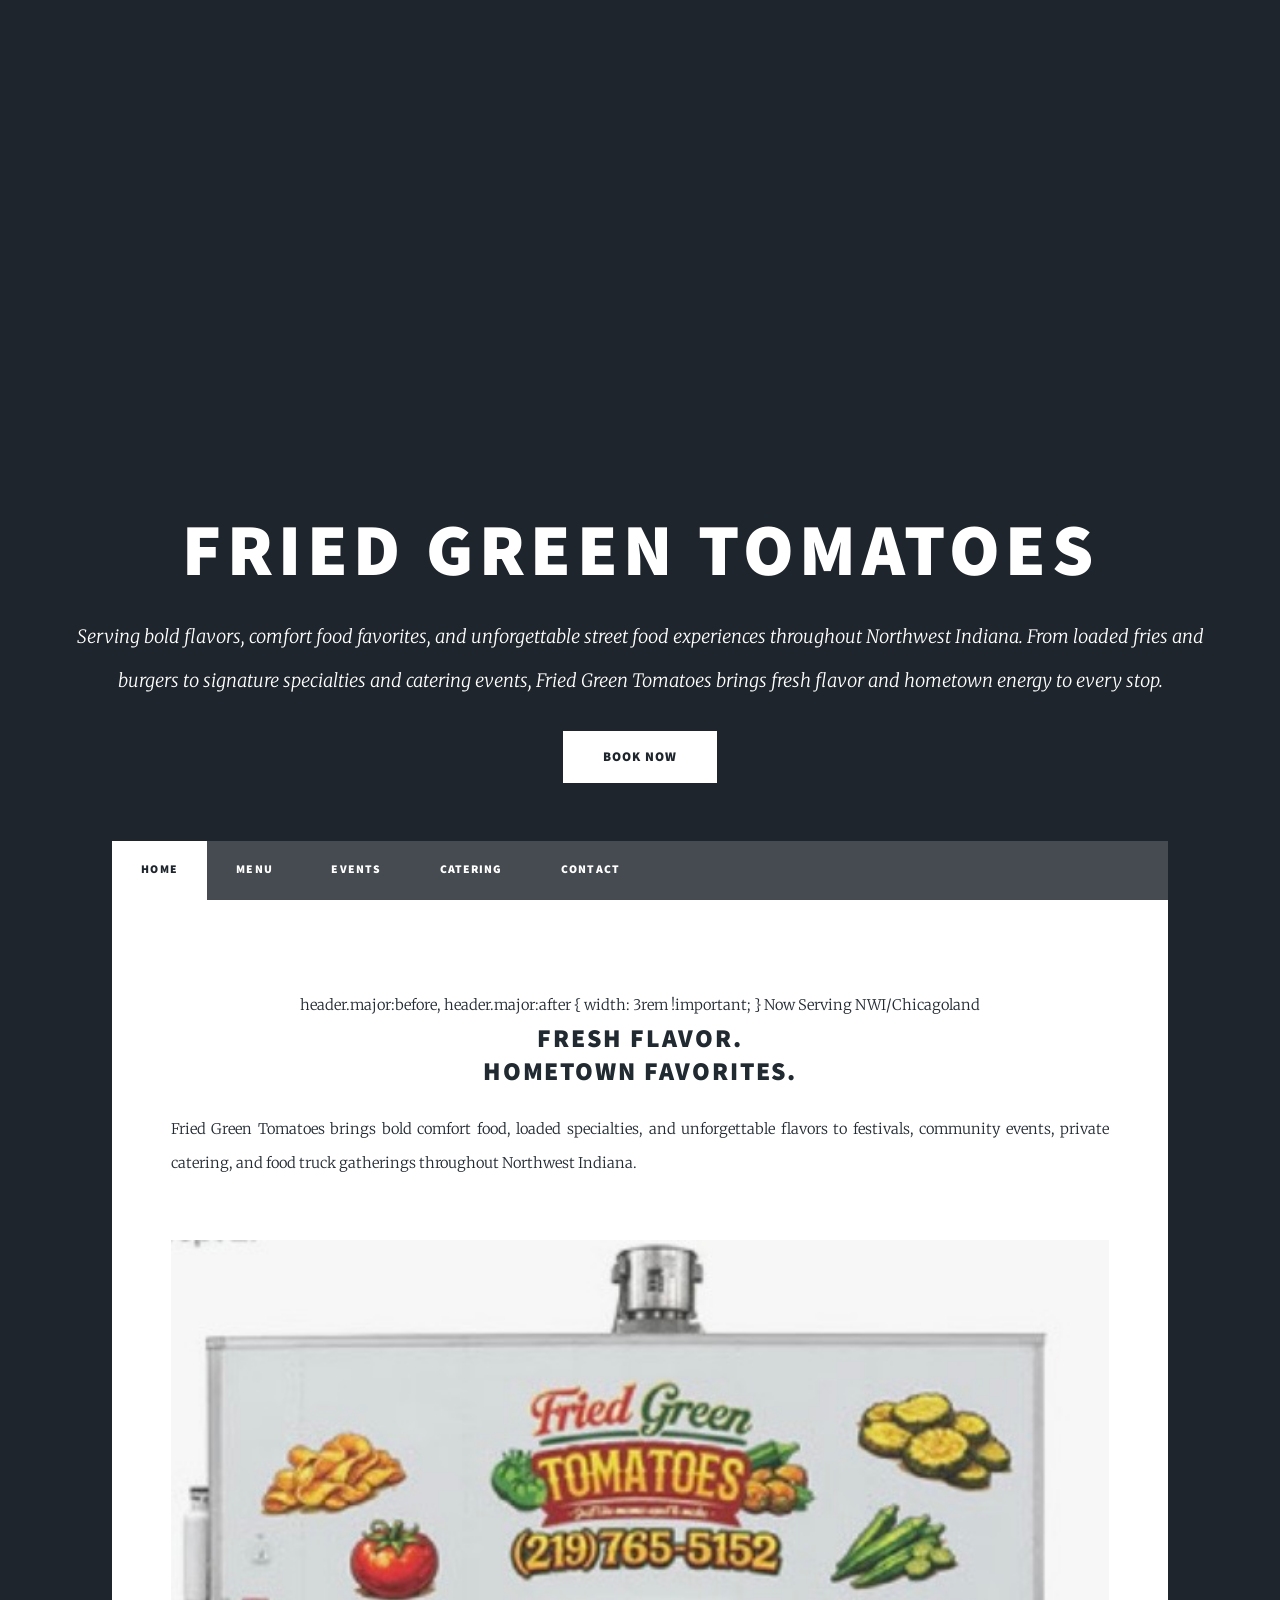
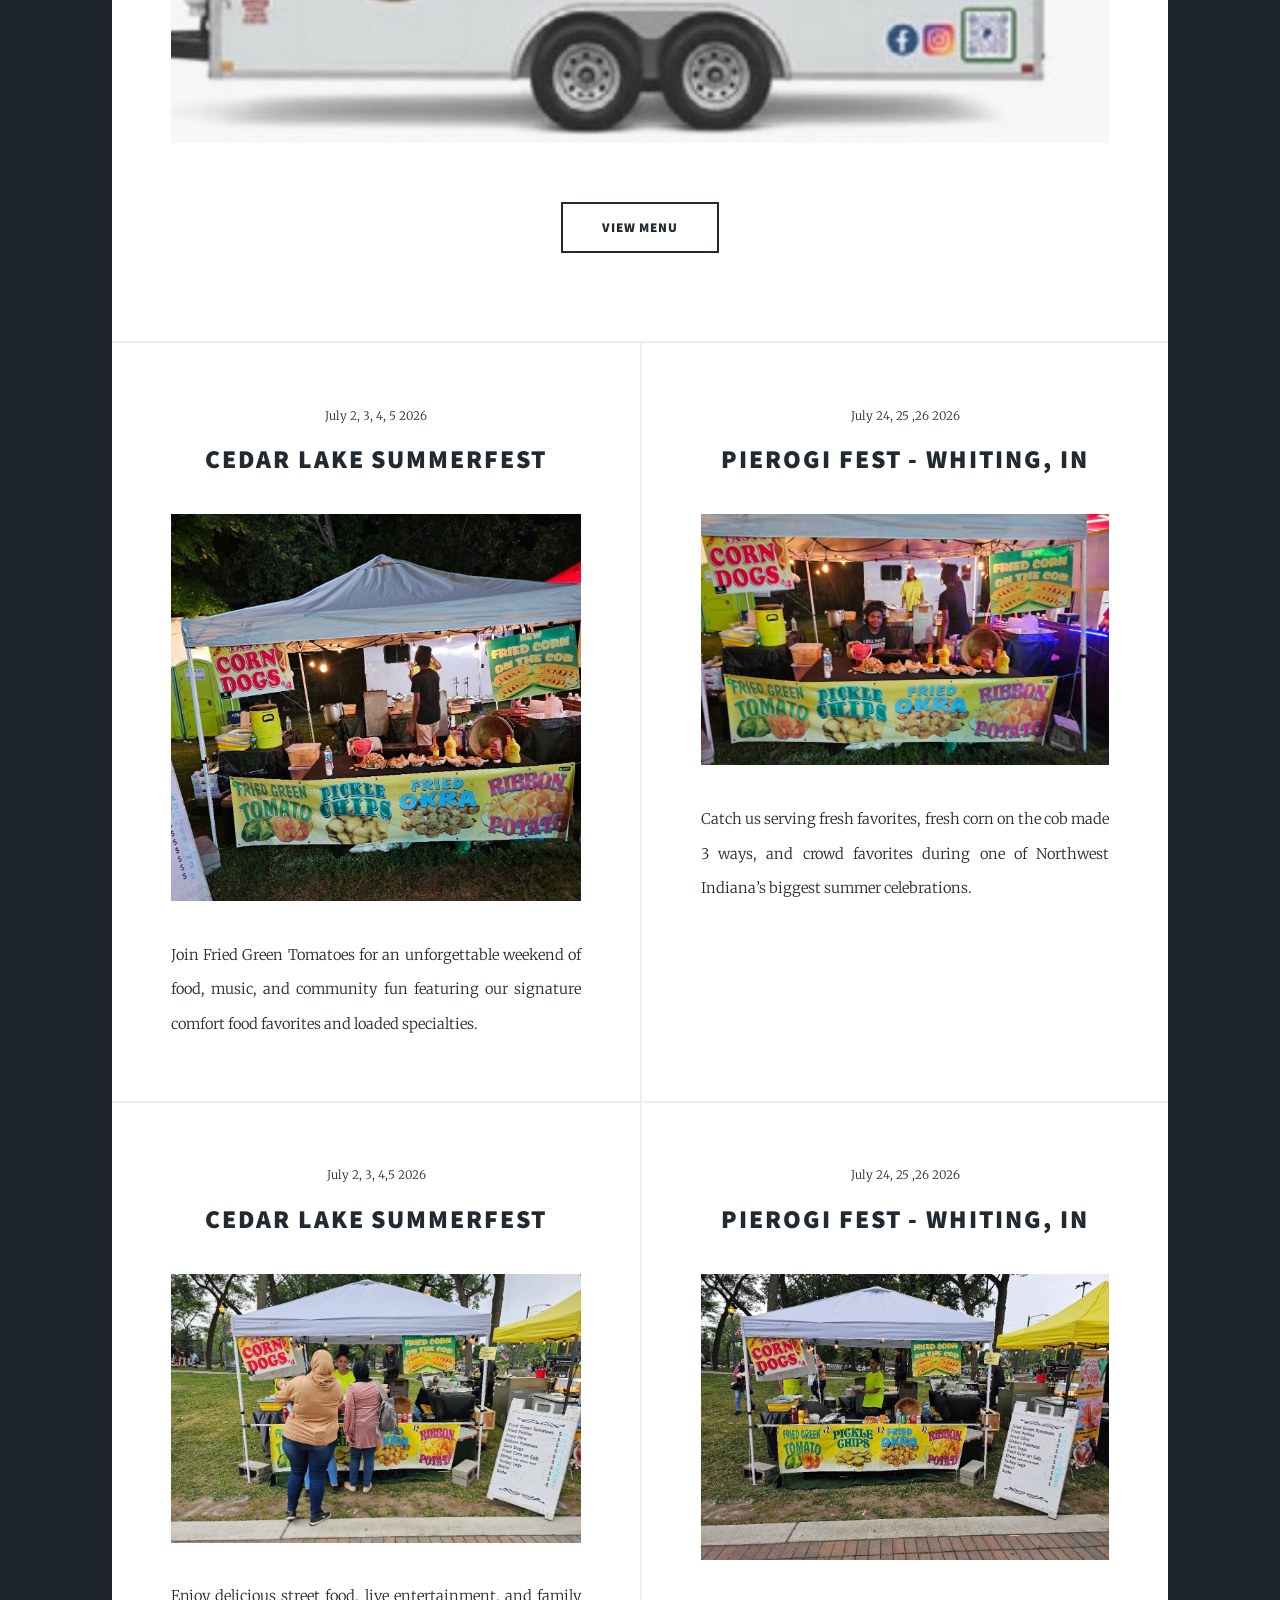
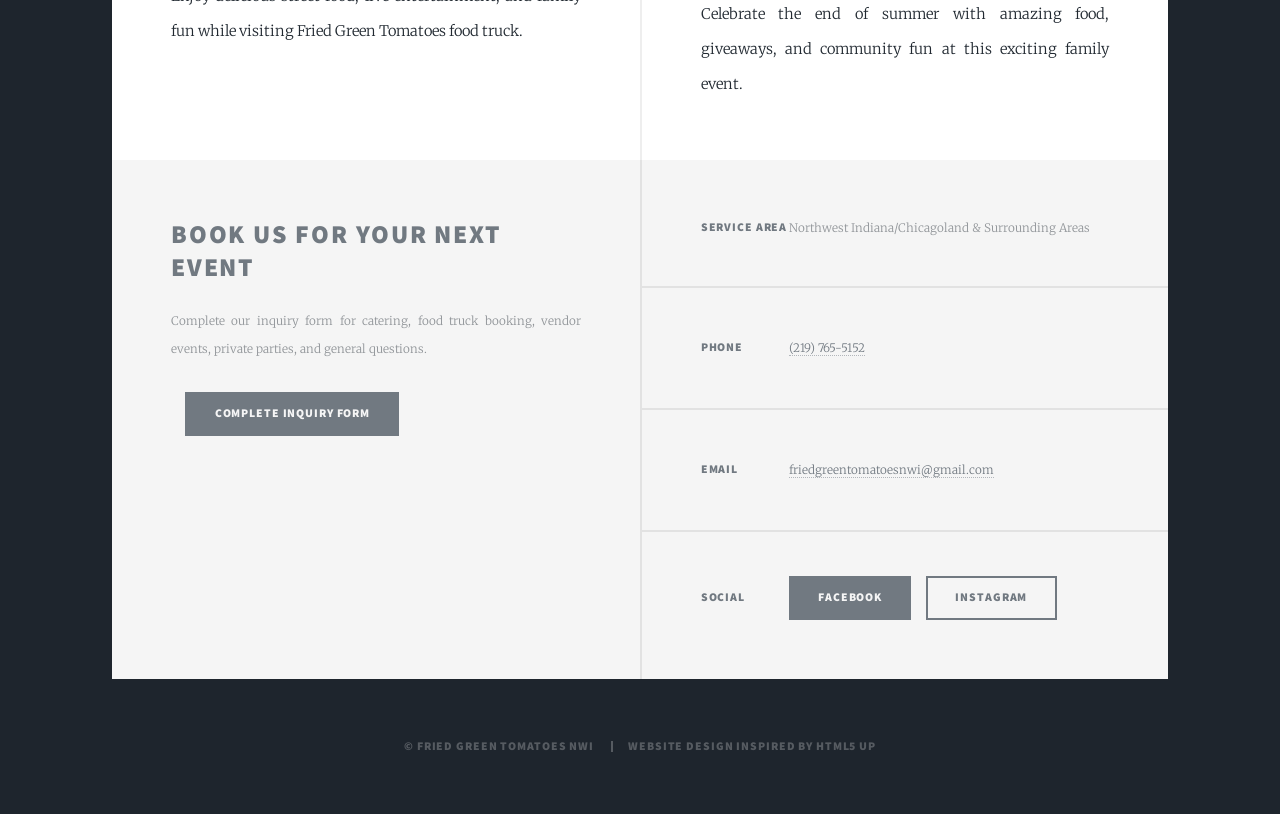
==== commit e03c2d63: "Update index.html" ====
--- a/index.html
+++ b/index.html
@@ -83,7 +83,10 @@
 						<!-- Featured Post -->
 							<article class="post featured">
 
-	<header class="major">
+header.major:before,
+header.major:after {
+	width: 3rem !important;
+}
 
 		<span class="date">
 			Now Serving NWI/Chicagoland
--- a/main.css
+++ b/main.css
@@ -4678,32 +4678,54 @@
 		}
 
 		body.is-navPanel-visible #navPanel {
-			-moz-transform: translateX(0);
-			-webkit-transform: translateX(0);
-			-ms-transform: translateX(0);
-			transform: translateX(0);
-			box-shadow: 0 0 1.5rem 0 rgba(0, 0, 0, 0.2);
-			visibility: visible;
-		}
-
-body,
+	-moz-transform: translateX(0);
+	-webkit-transform: translateX(0);
+	-ms-transform: translateX(0);
+	transform: translateX(0);
+	box-shadow: 0 0 1.5rem 0 rgba(0, 0, 0, 0.2);
+	visibility: visible;
+}
+
+html,
+body {
+	background: #eaff4f !important;
+	color: #1f2b0f !important;
+}
+
 #wrapper,
 #main,
+#intro,
 .post,
+.posts,
 .posts article,
 #footer,
-section {
-    background: #f4ff7a !important;
+section,
+article {
+	background: #eaff4f !important;
+	color: #1f2b0f !important;
 }
 
 #nav,
 #header {
-    background: #4f7c1f !important;
+	background: #4f7c1f !important;
+	color: #ffffff !important;
 }
 
+#nav a,
+#header a,
+.logo {
+	color: #ffffff !important;
+}
+
+h1, h2, h3, p, li, span, label {
+	color: #1f2b0f !important;
+}
+
 .button,
-input[type="submit"] {
-    background-color: #4f7c1f !important;
-    color: #ffffff !important;
-    border: none !important;
+input[type="submit"],
+a.button {
+	background: #4f7c1f !important;
+	color: #ffffff !important;
+	border-color: #4f7c1f !important;
+	box-shadow: none !important;
 }
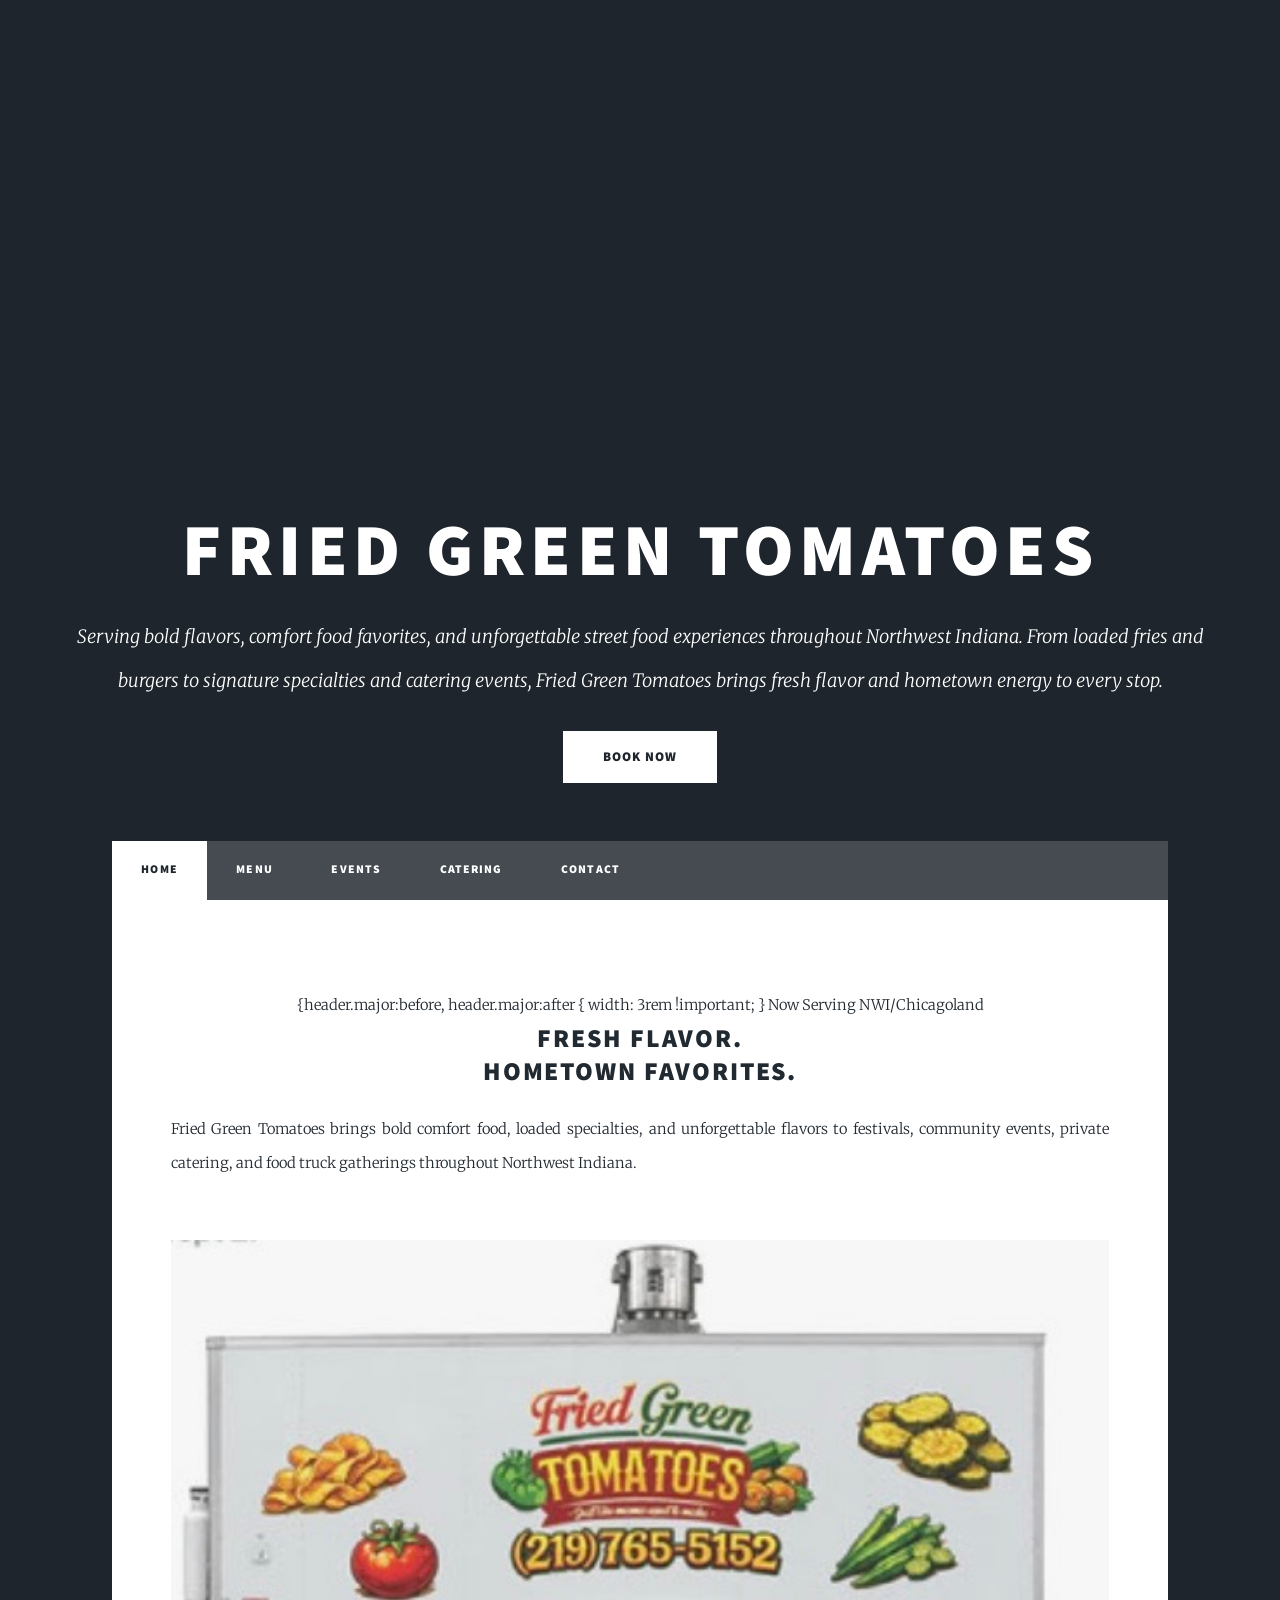
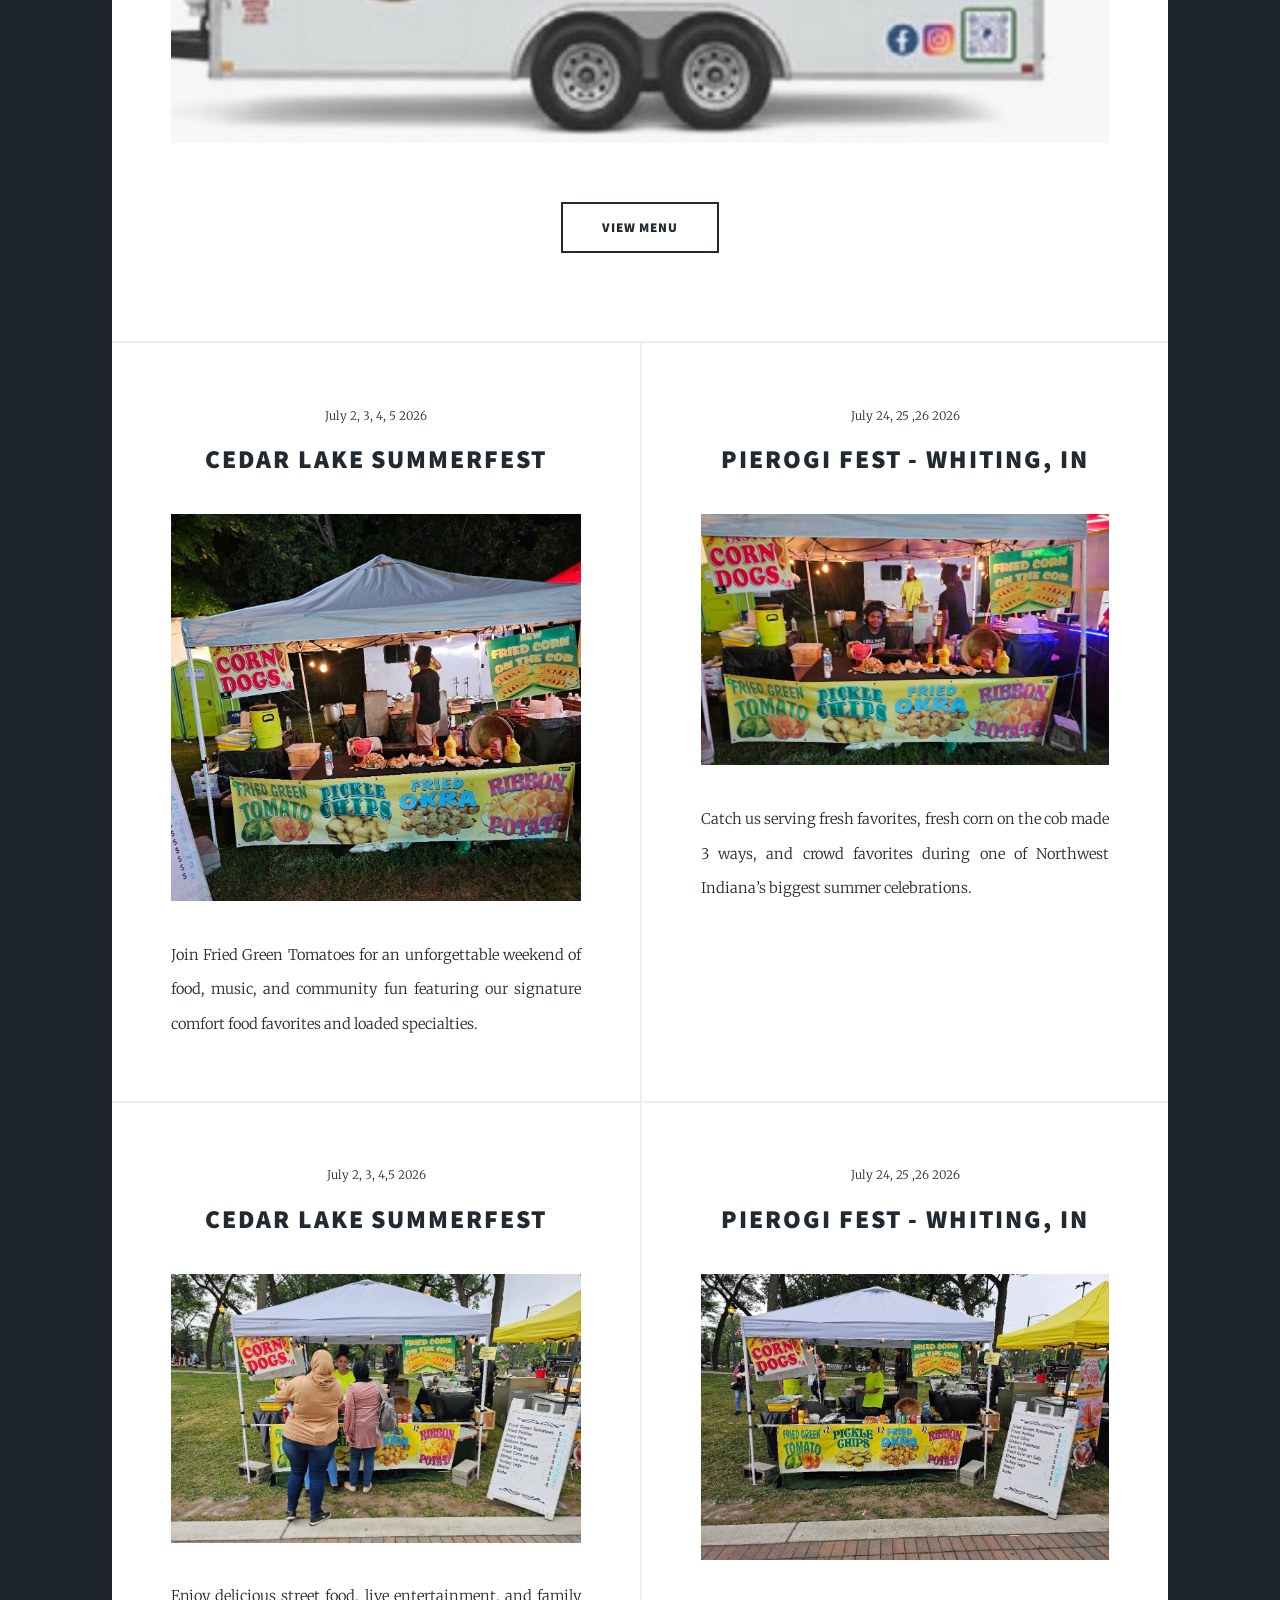
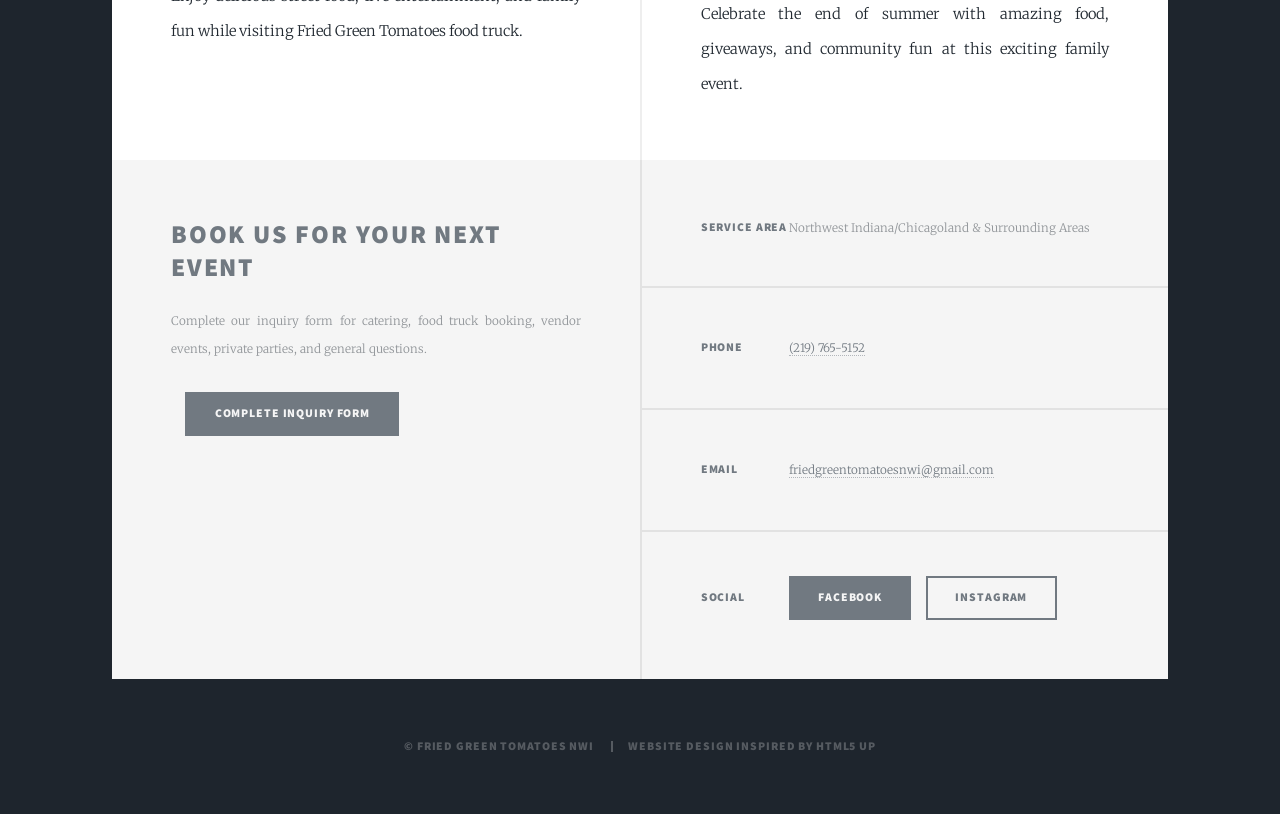
==== commit 0aa55215: "Update index.html" ====
--- a/index.html
+++ b/index.html
@@ -83,7 +83,7 @@
 						<!-- Featured Post -->
 							<article class="post featured">
 
-header.major:before,
+{header.major:before,
 header.major:after {
 	width: 3rem !important;
 }
--- a/main.css
+++ b/main.css
@@ -4729,3 +4729,37 @@
 	border-color: #4f7c1f !important;
 	box-shadow: none !important;
 }
+body:before,
+#wrapper:before {
+	display: none !important;
+	background: none !important;
+}
+		@media screen and (max-width: 736px) {
+
+	#intro {
+		min-height: auto !important;
+		height: auto !important;
+		padding: 4rem 1.5rem 2rem 1.5rem !important;
+	}
+
+	#intro h1 {
+		font-size: 3rem !important;
+		line-height: 1.1 !important;
+		margin-bottom: 1rem !important;
+	}
+
+	#intro p {
+		font-size: 1.1rem !important;
+		line-height: 1.4 !important;
+		margin-bottom: 1.5rem !important;
+	}
+
+	#header {
+		margin-top: 0 !important;
+		padding-top: 1rem !important;
+	}
+
+	#main {
+		margin-top: 0 !important;
+	}
+}
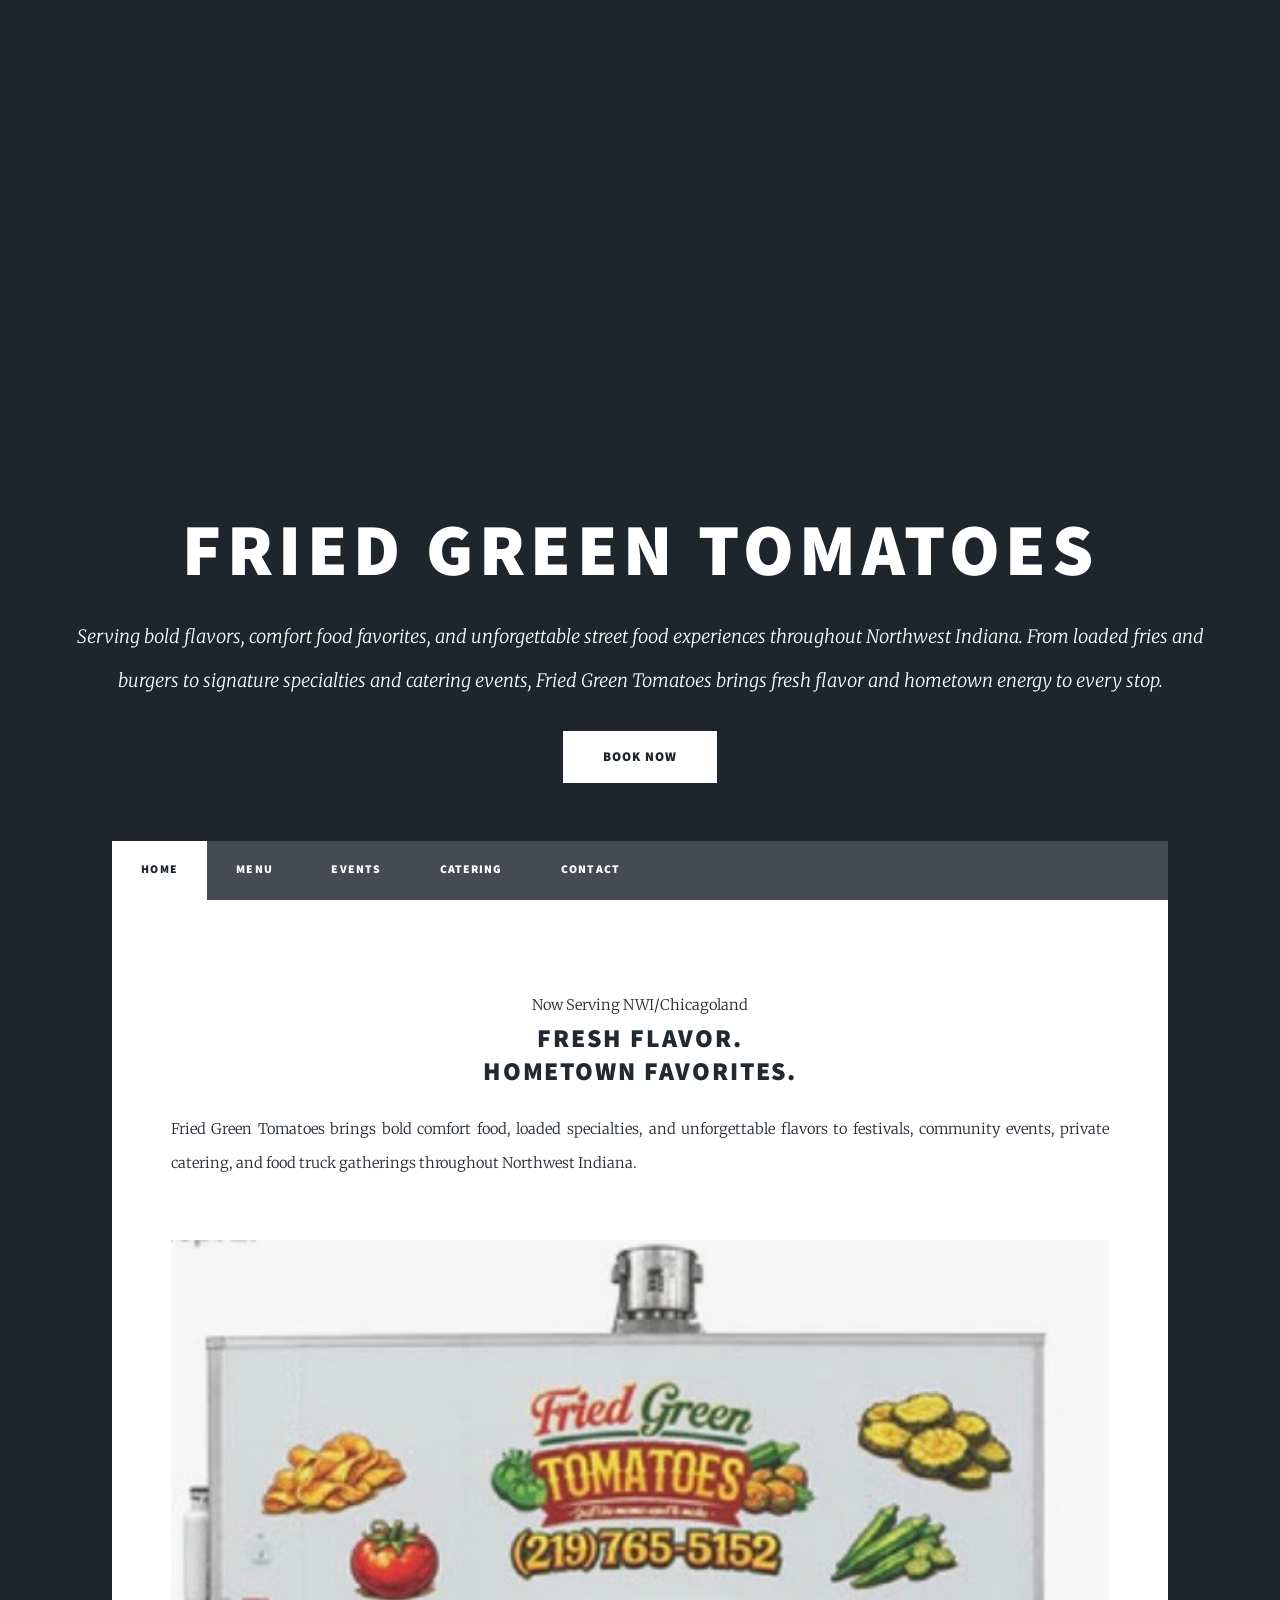
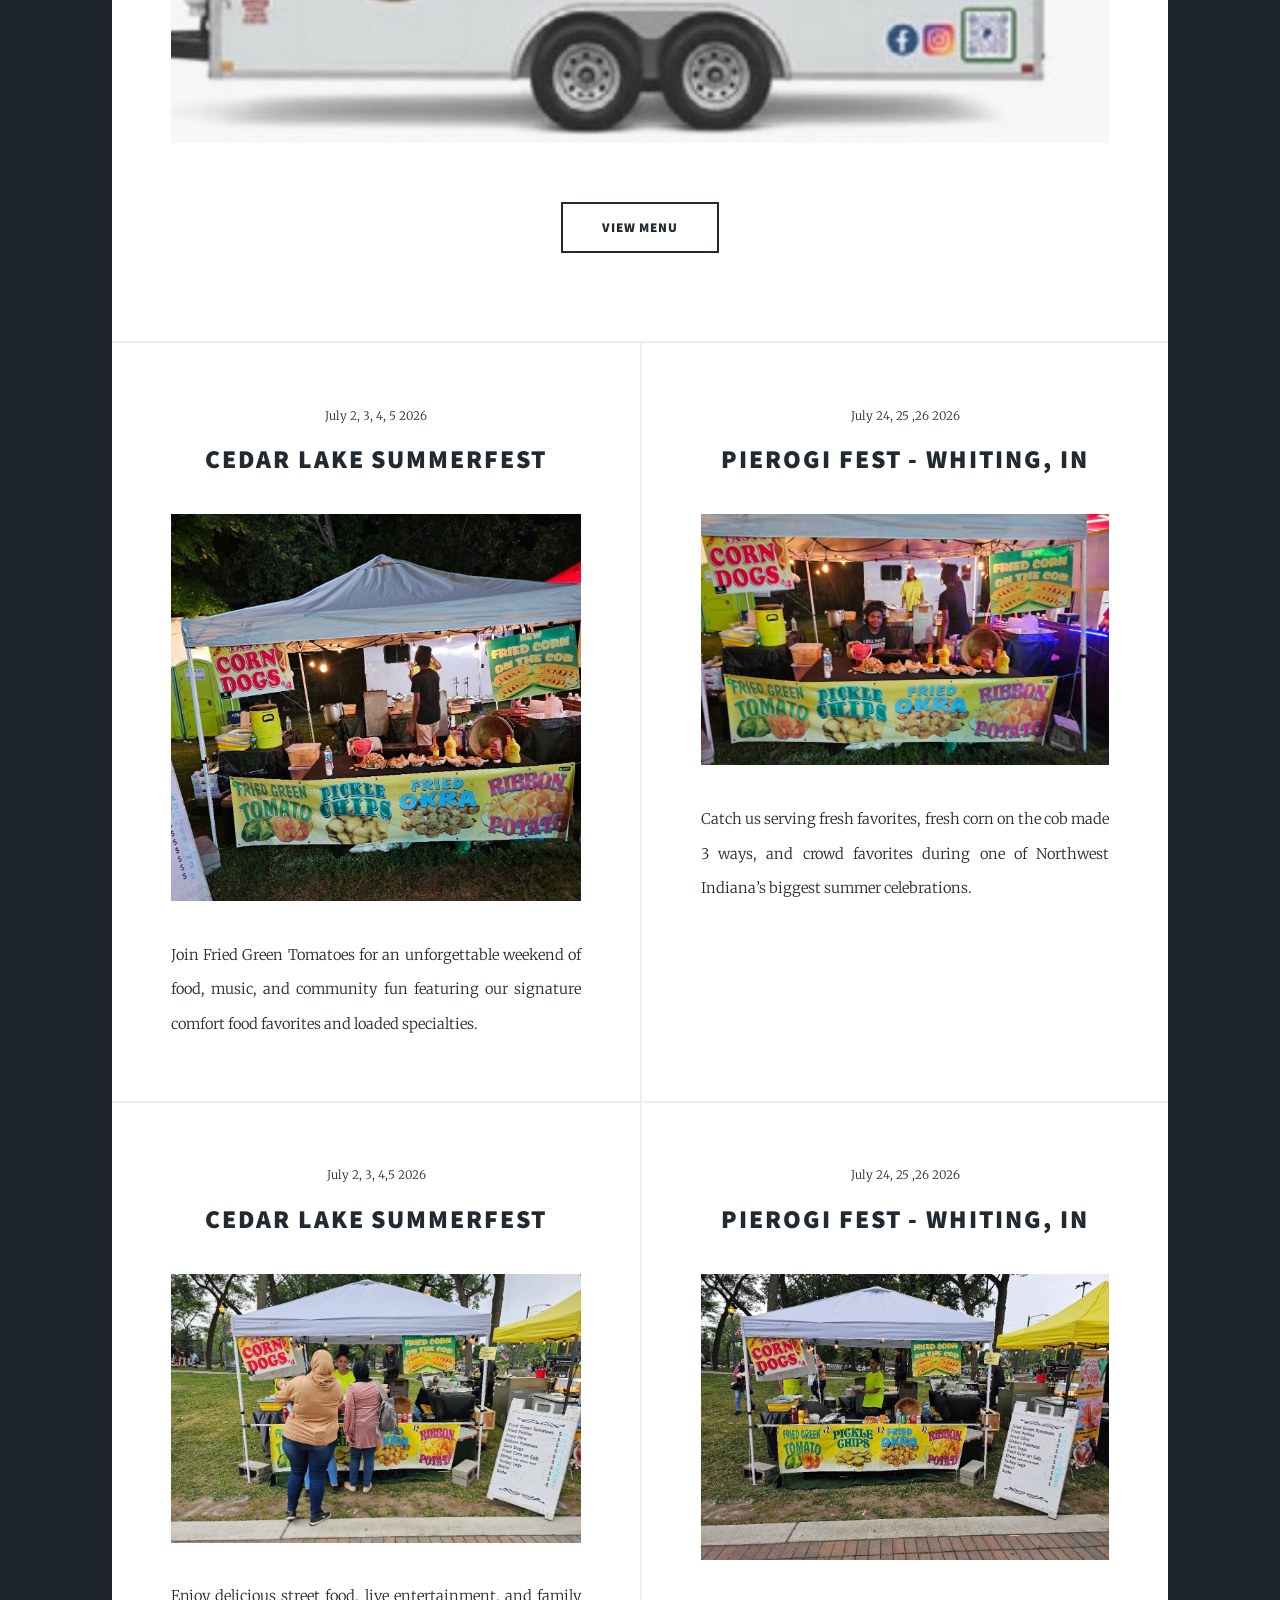
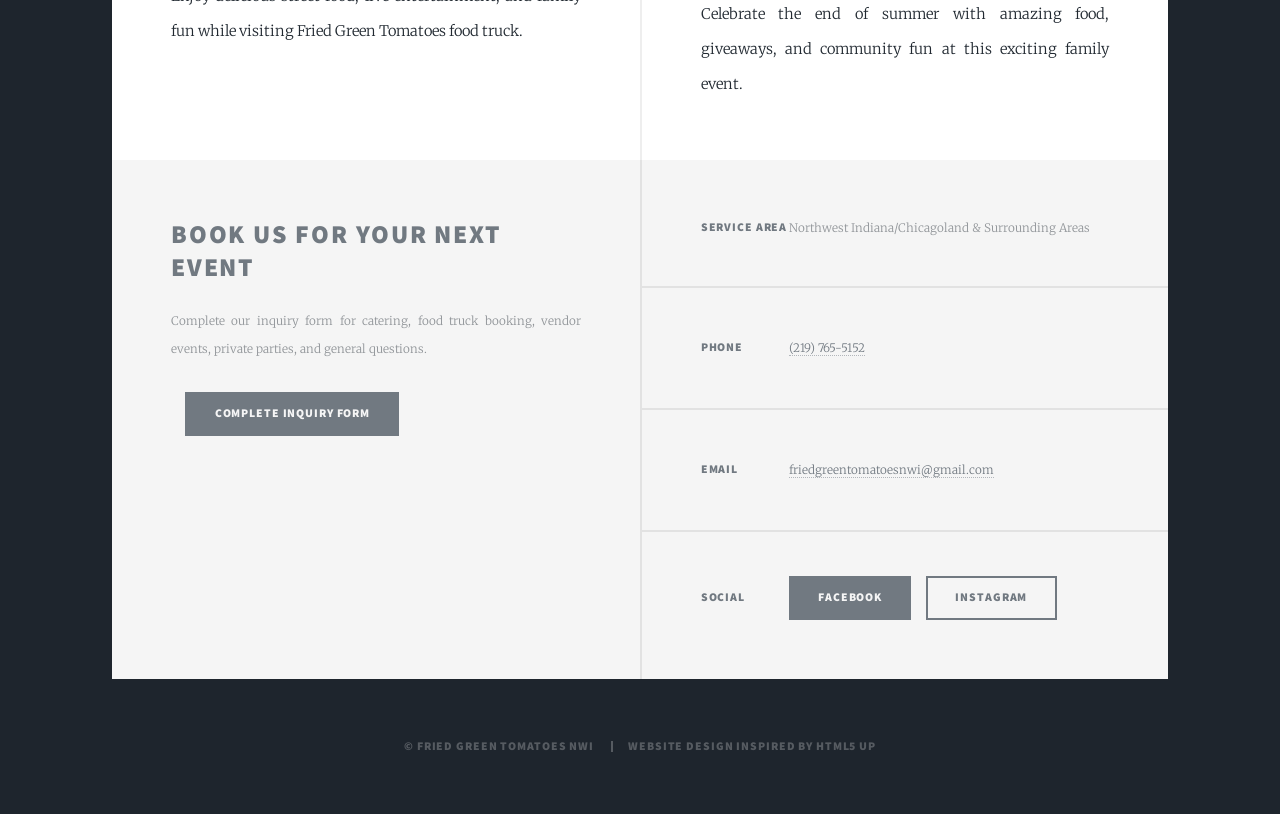
==== commit ac47c740: "Update index.html" ====
--- a/index.html
+++ b/index.html
@@ -83,10 +83,6 @@
 						<!-- Featured Post -->
 							<article class="post featured">
 
-{header.major:before,
-header.major:after {
-	width: 3rem !important;
-}
 
 		<span class="date">
 			Now Serving NWI/Chicagoland
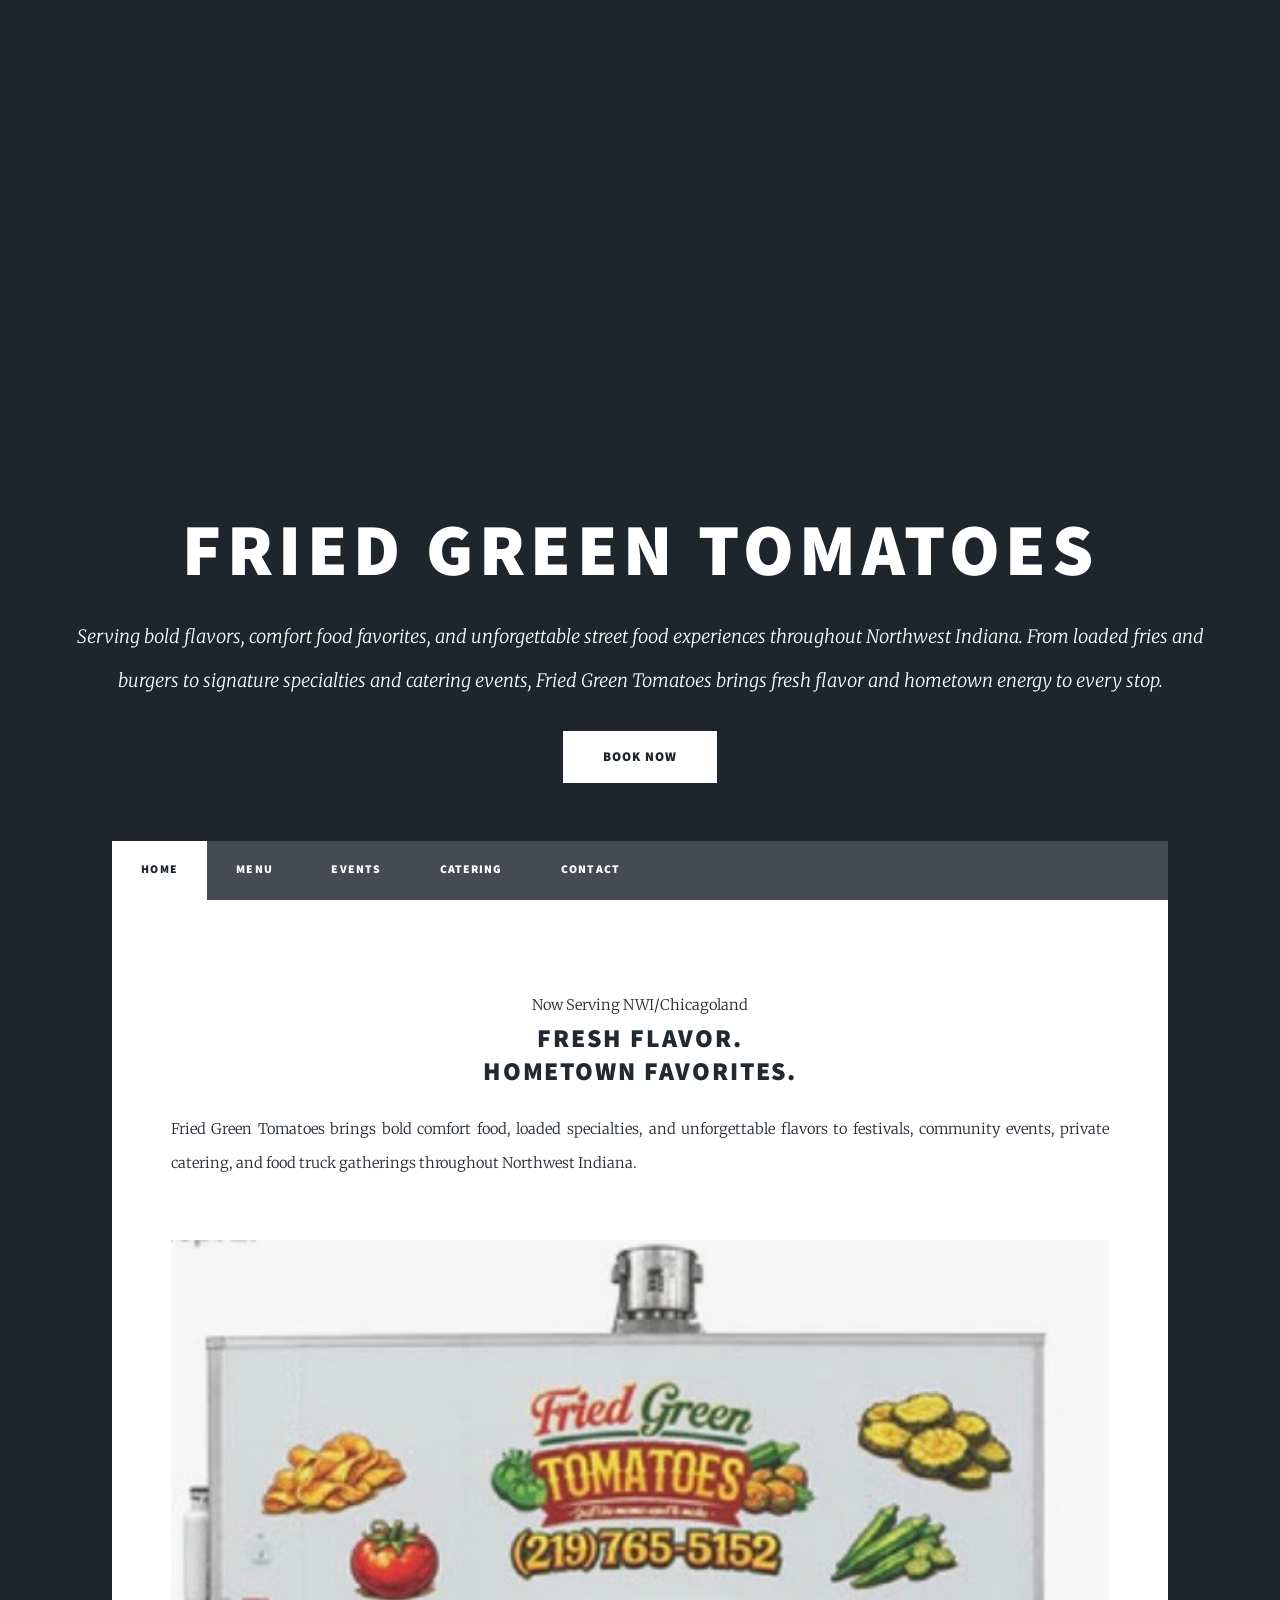
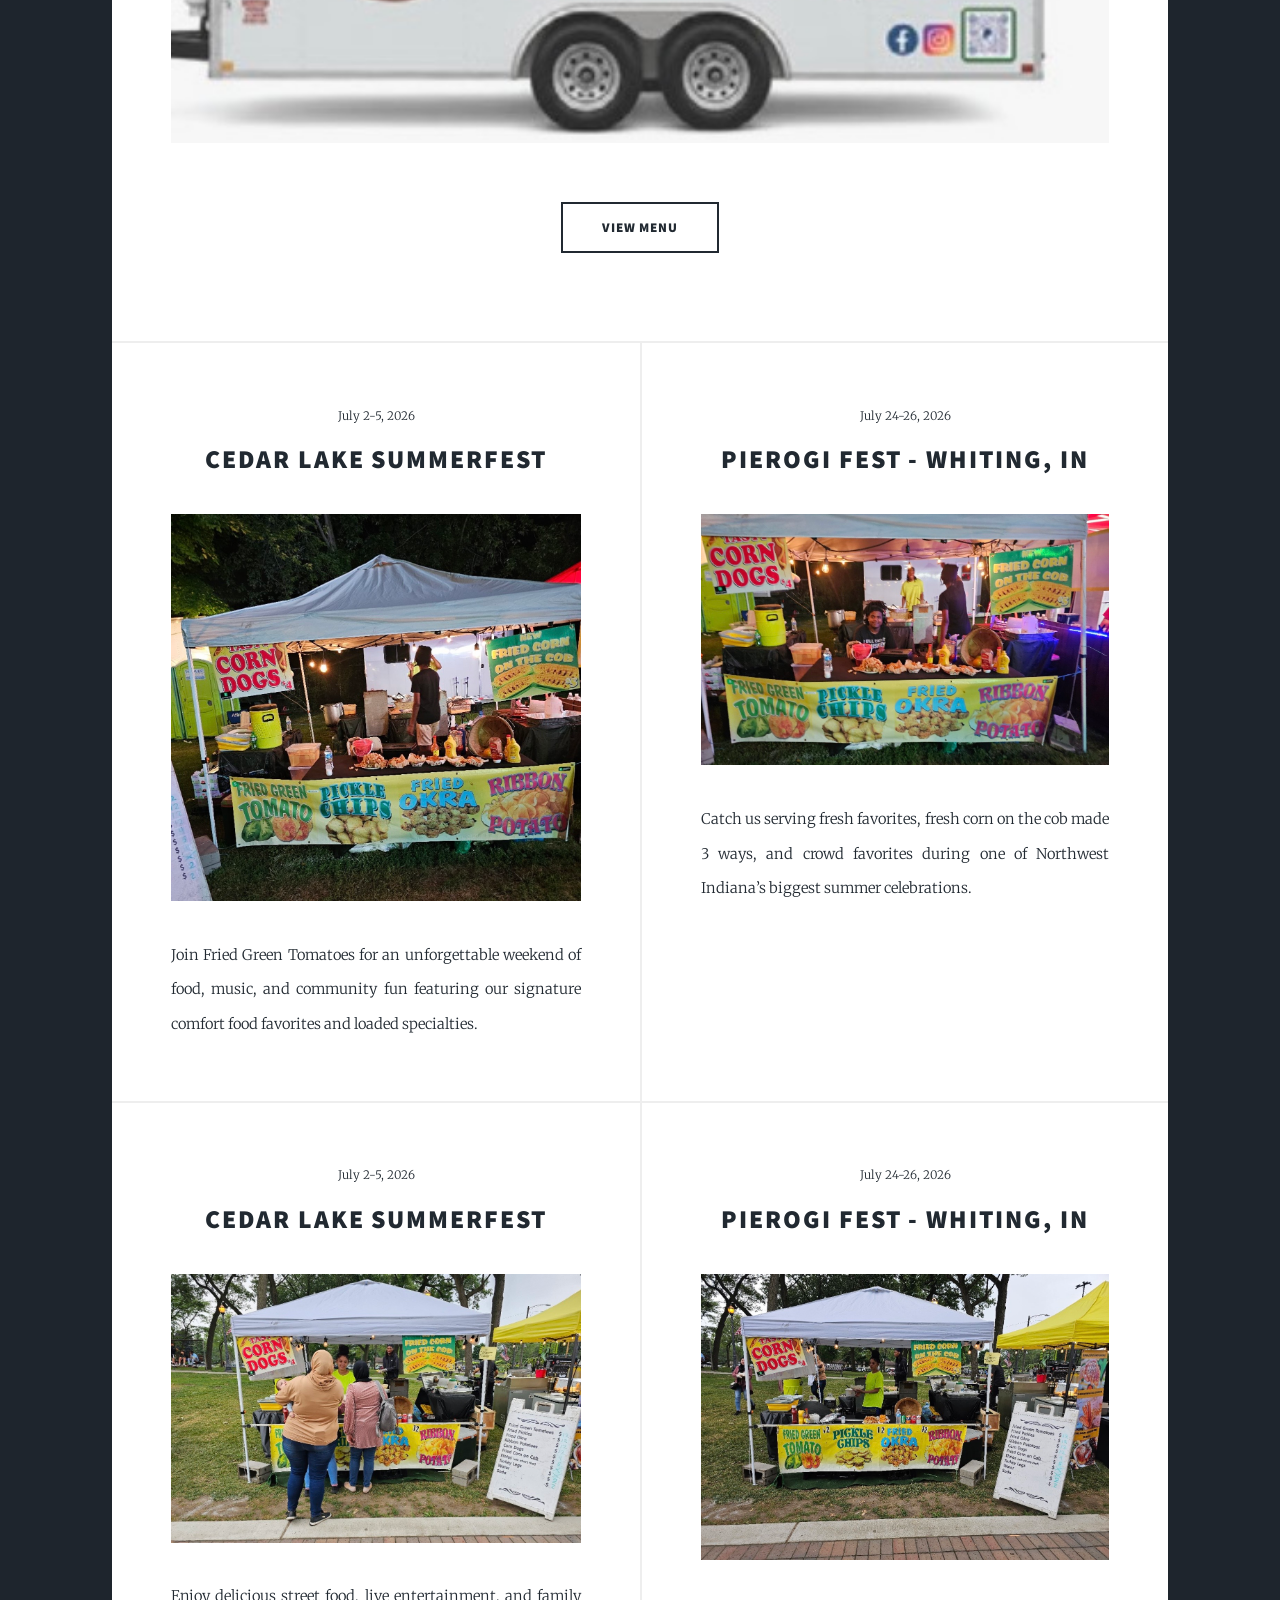
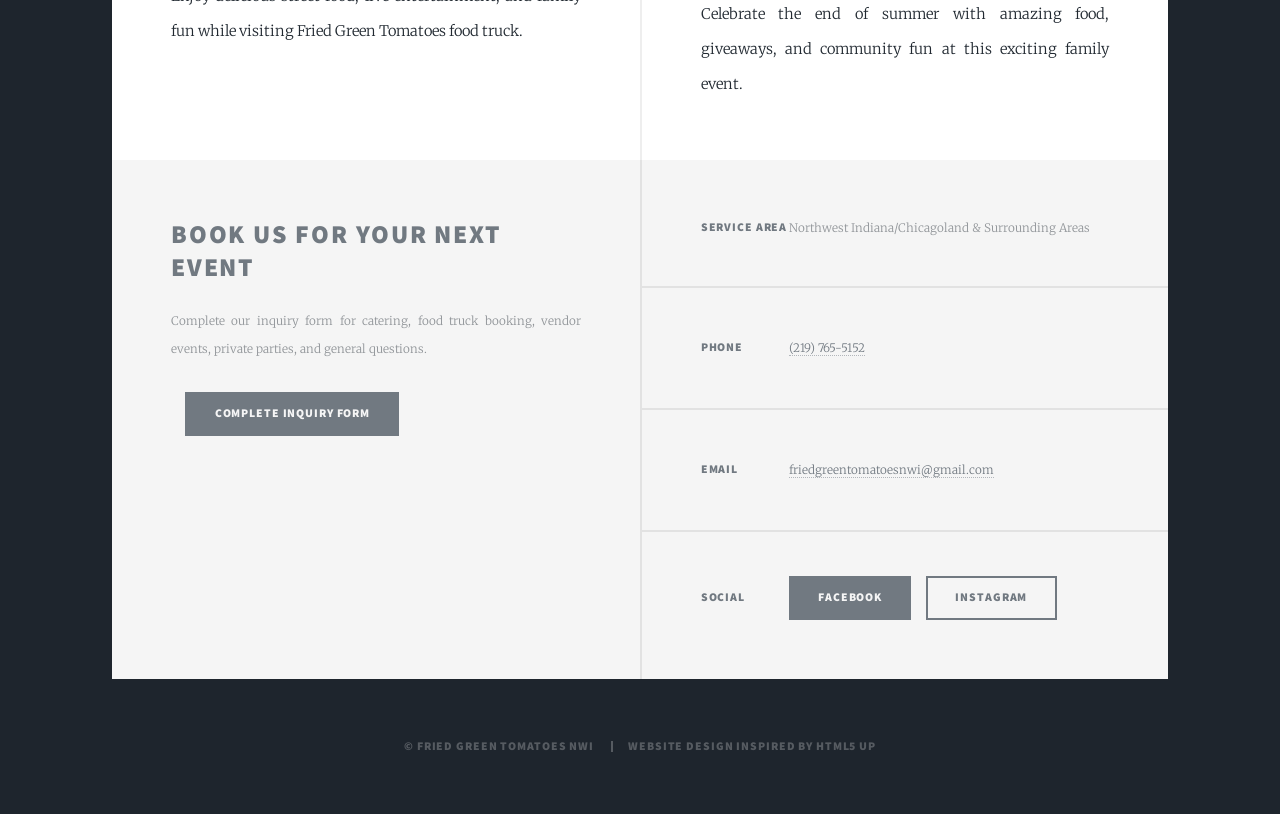
==== commit 79f4e76f: "Update index.html" ====
--- a/index.html
+++ b/index.html
@@ -122,7 +122,7 @@
 
 	<article>
 		<header>
-			<span class="date">July 2, 3, 4, 5  2026</span>
+			<span class="date">July 2-5, 2026</span>
 
 			<h2>
 				Cedar Lake Summerfest
@@ -140,7 +140,7 @@
 
 	<article>
 		<header>
-			<span class="date">July 24, 25 ,26  2026</span>
+			<span class="date">July 24-26, 2026</span>
 
 			<h2>
 				Pierogi Fest - Whiting, IN
@@ -158,7 +158,7 @@
 
 	<article>
 		<header>
-			<span class="date">July 2, 3, 4,5  2026</span>
+			<span class="date">July 2-5,  2026</span>
 
 			<h2>
 				Cedar Lake Summerfest
@@ -176,7 +176,7 @@
 
 	<article>
 		<header>
-			<span class="date">July 24, 25 ,26   2026</span>
+			<span class="date">July 24-26, 2026</span>
 
 			<h2>
 				Pierogi Fest - Whiting, IN
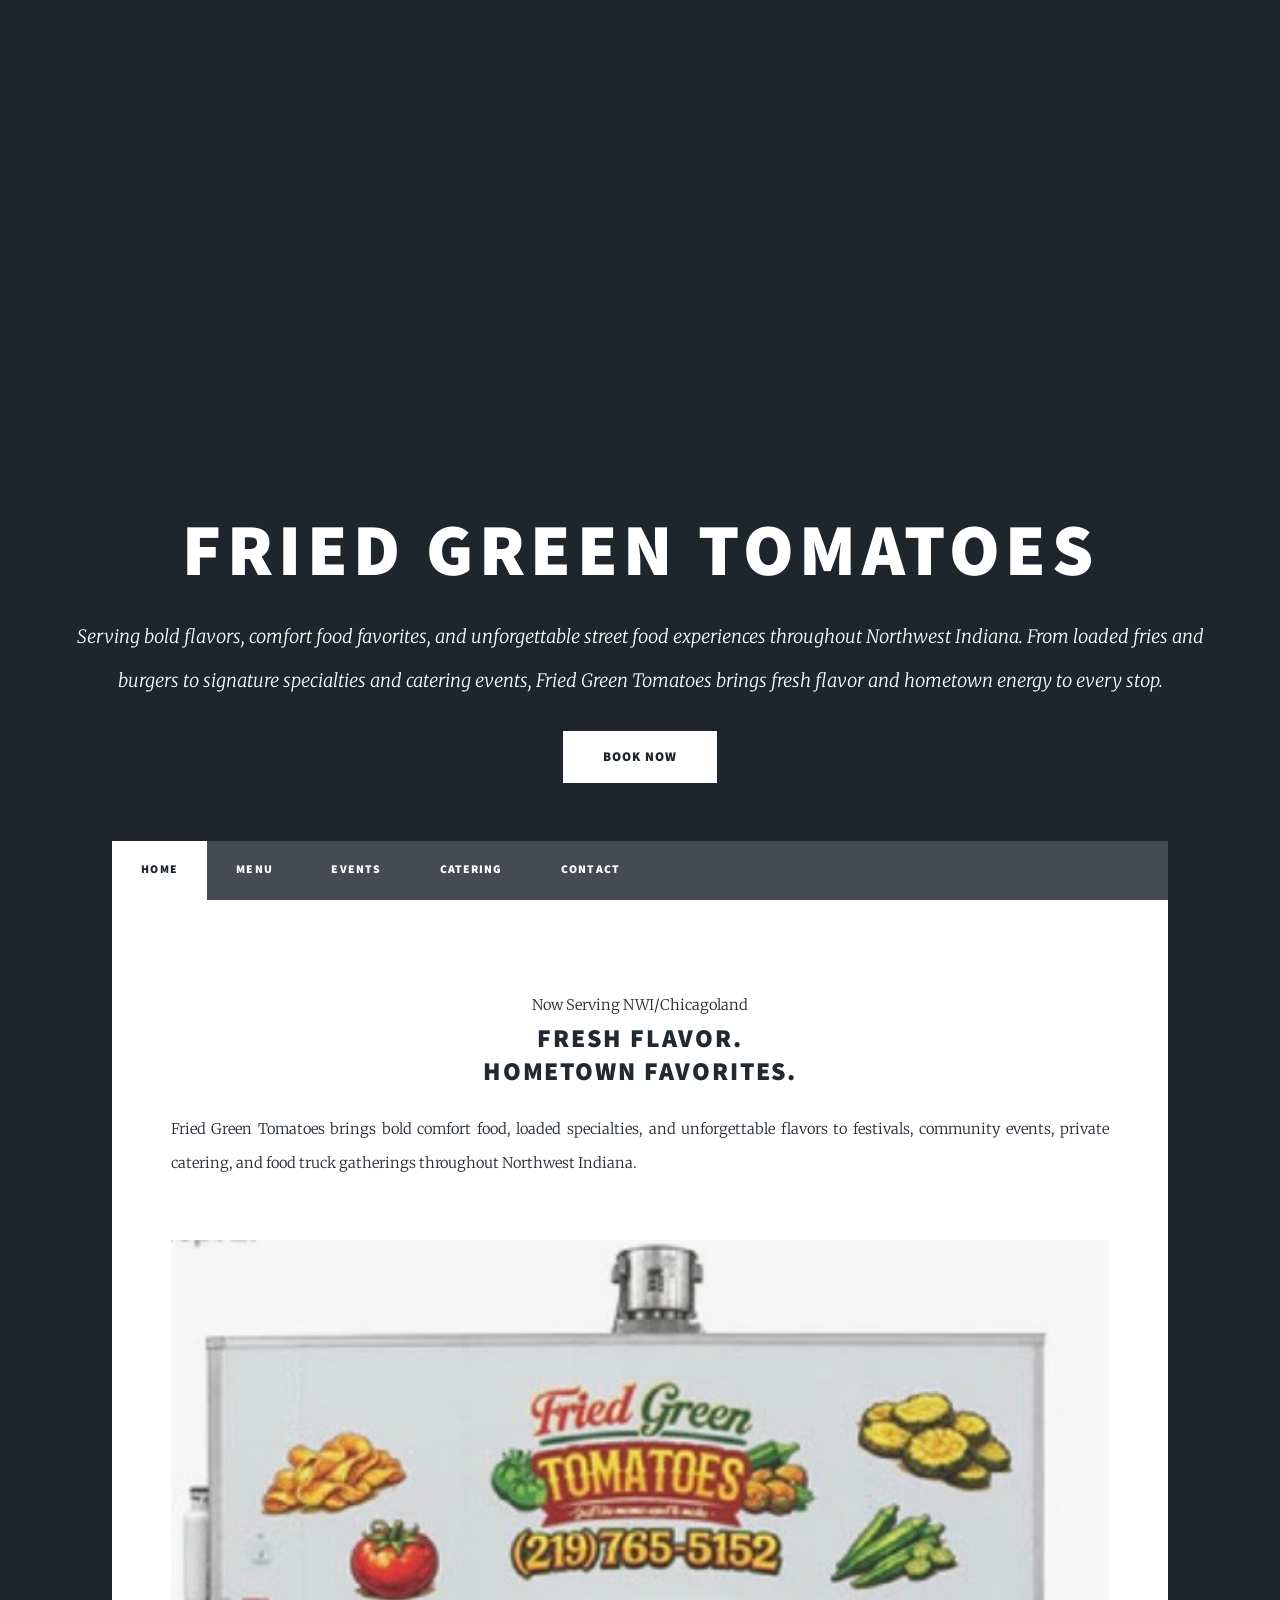
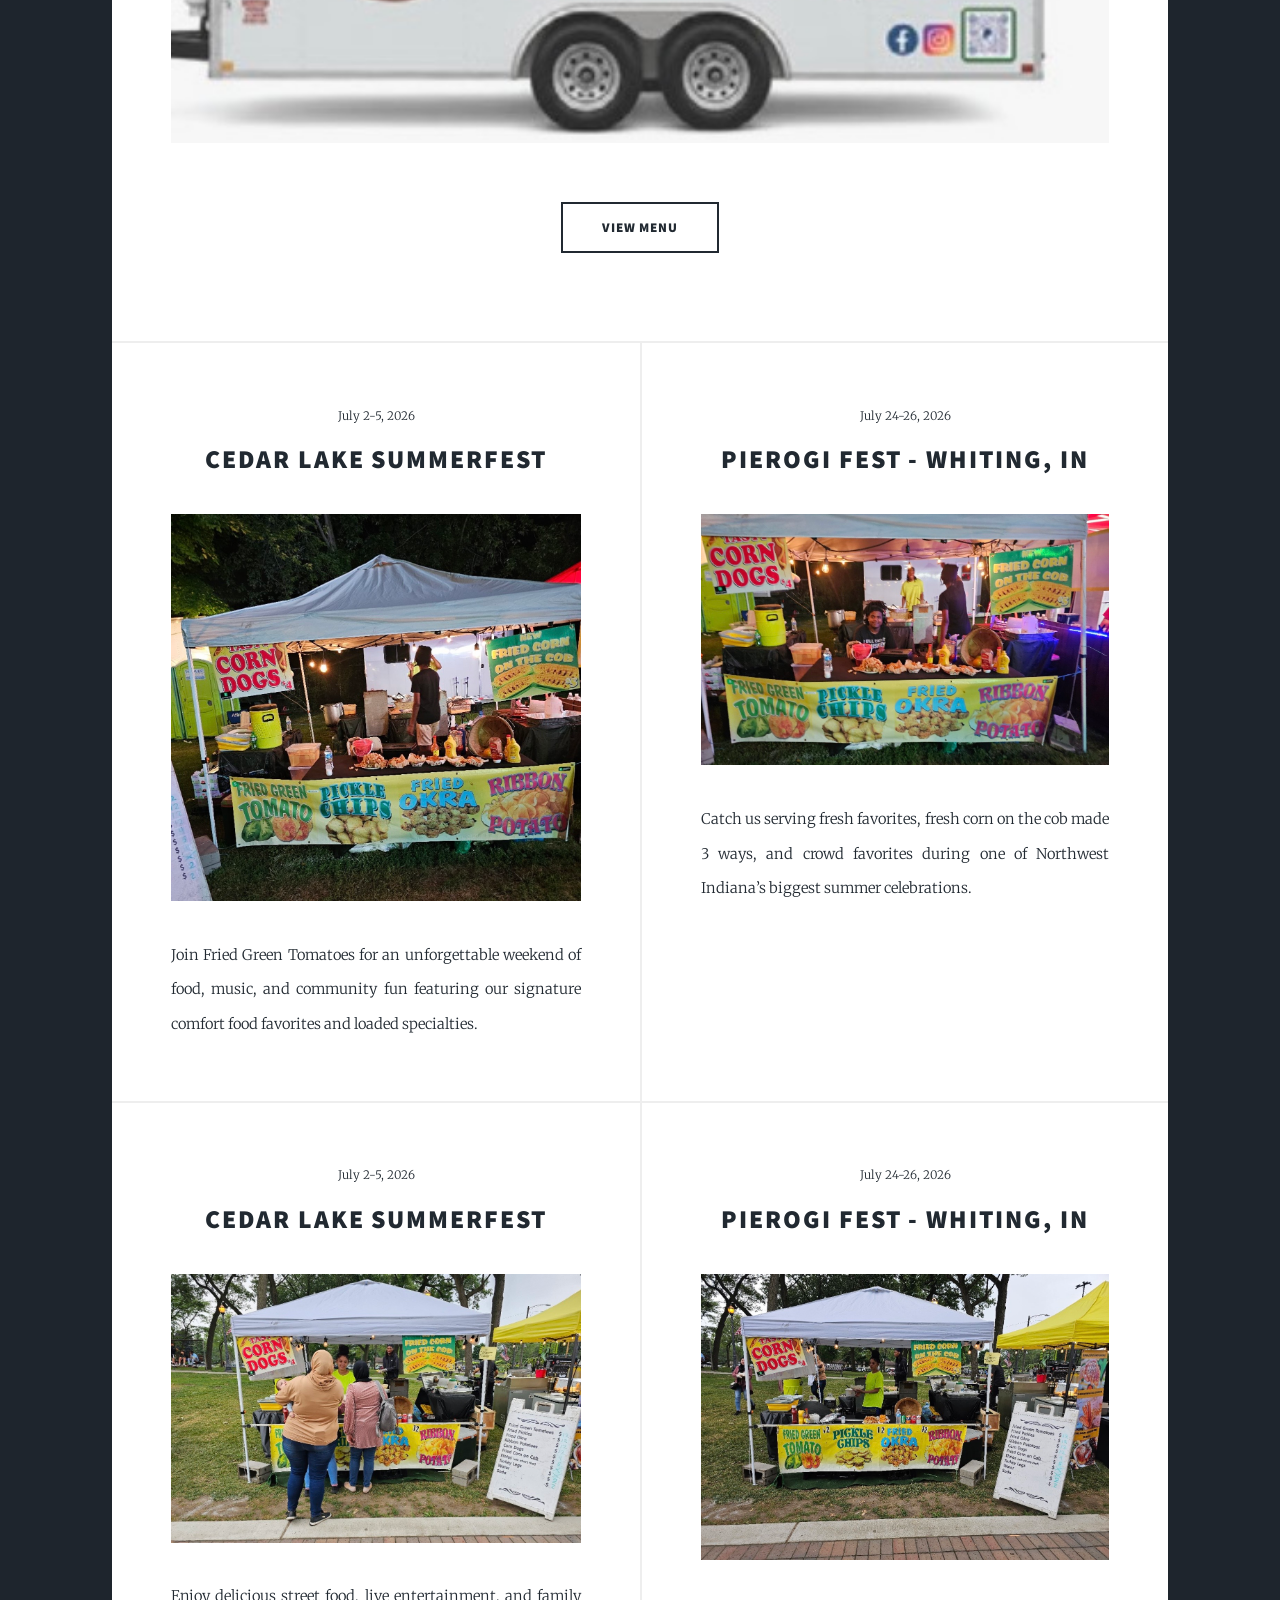
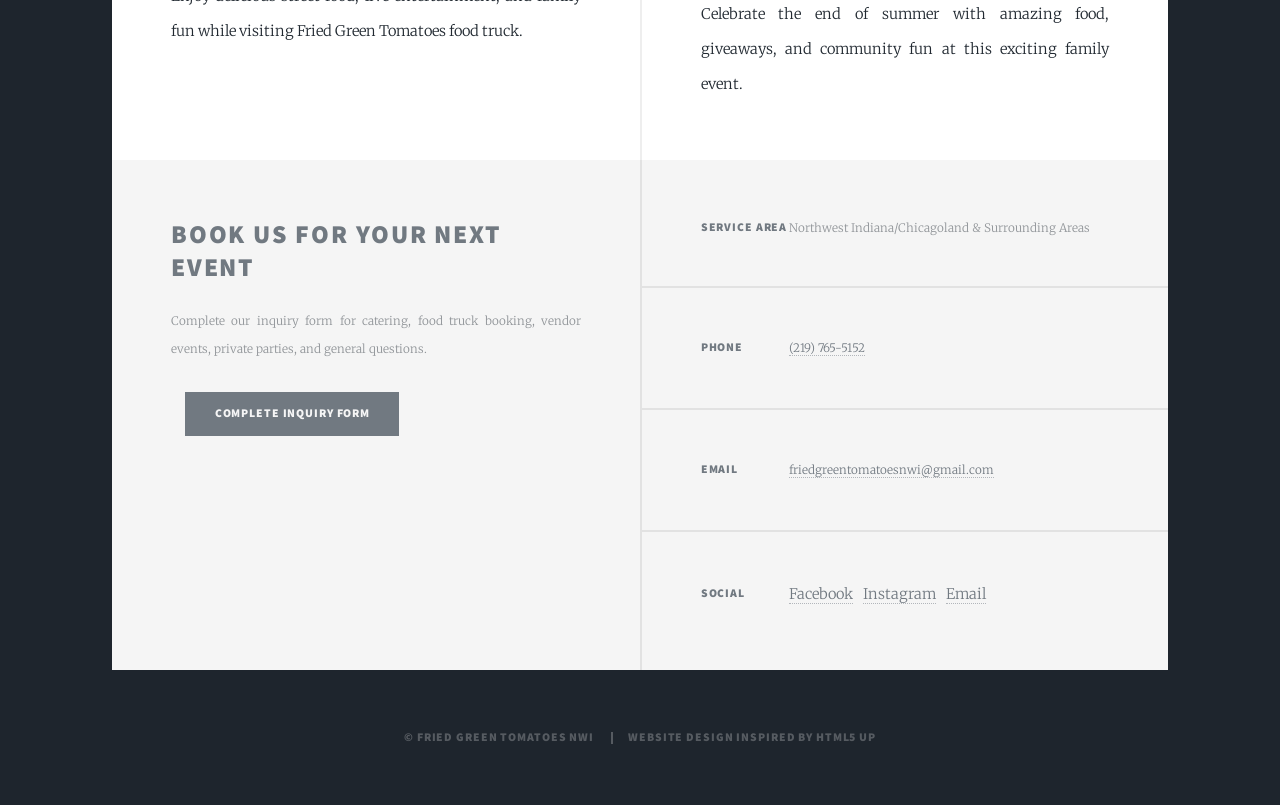
==== commit a254497d: "Update index.html" ====
--- a/index.html
+++ b/index.html
@@ -248,28 +248,10 @@
 							</section>
 							<section>
 								<h3>Social</h3>
-								<ul class="actions">
-
-	<li>
-		<a href="https://www.facebook.com/share/19yh5jA9Bz/?mibextid=wwXIfr"
-		class="button primary"
-		target="_blank">
-
-			Facebook
-
-		</a>
-	</li>
-
-	<li>
-		<a href="YOUR_INSTAGRAM_LINK"
-		class="button"
-		target="_blank">
-
-			Instagram
-
-		</a>
-	</li>
-
+								<ul class="icons">
+  <li><a href="YOUR-FACEBOOK-LINK">Facebook</a></li>
+  <li><a href="YOUR-INSTAGRAM-LINK">Instagram</a></li>
+  <li><a href="mailto:YOUR-EMAIL-HERE">Email</a></li>
 </ul>
 							</section>
 						</section>
